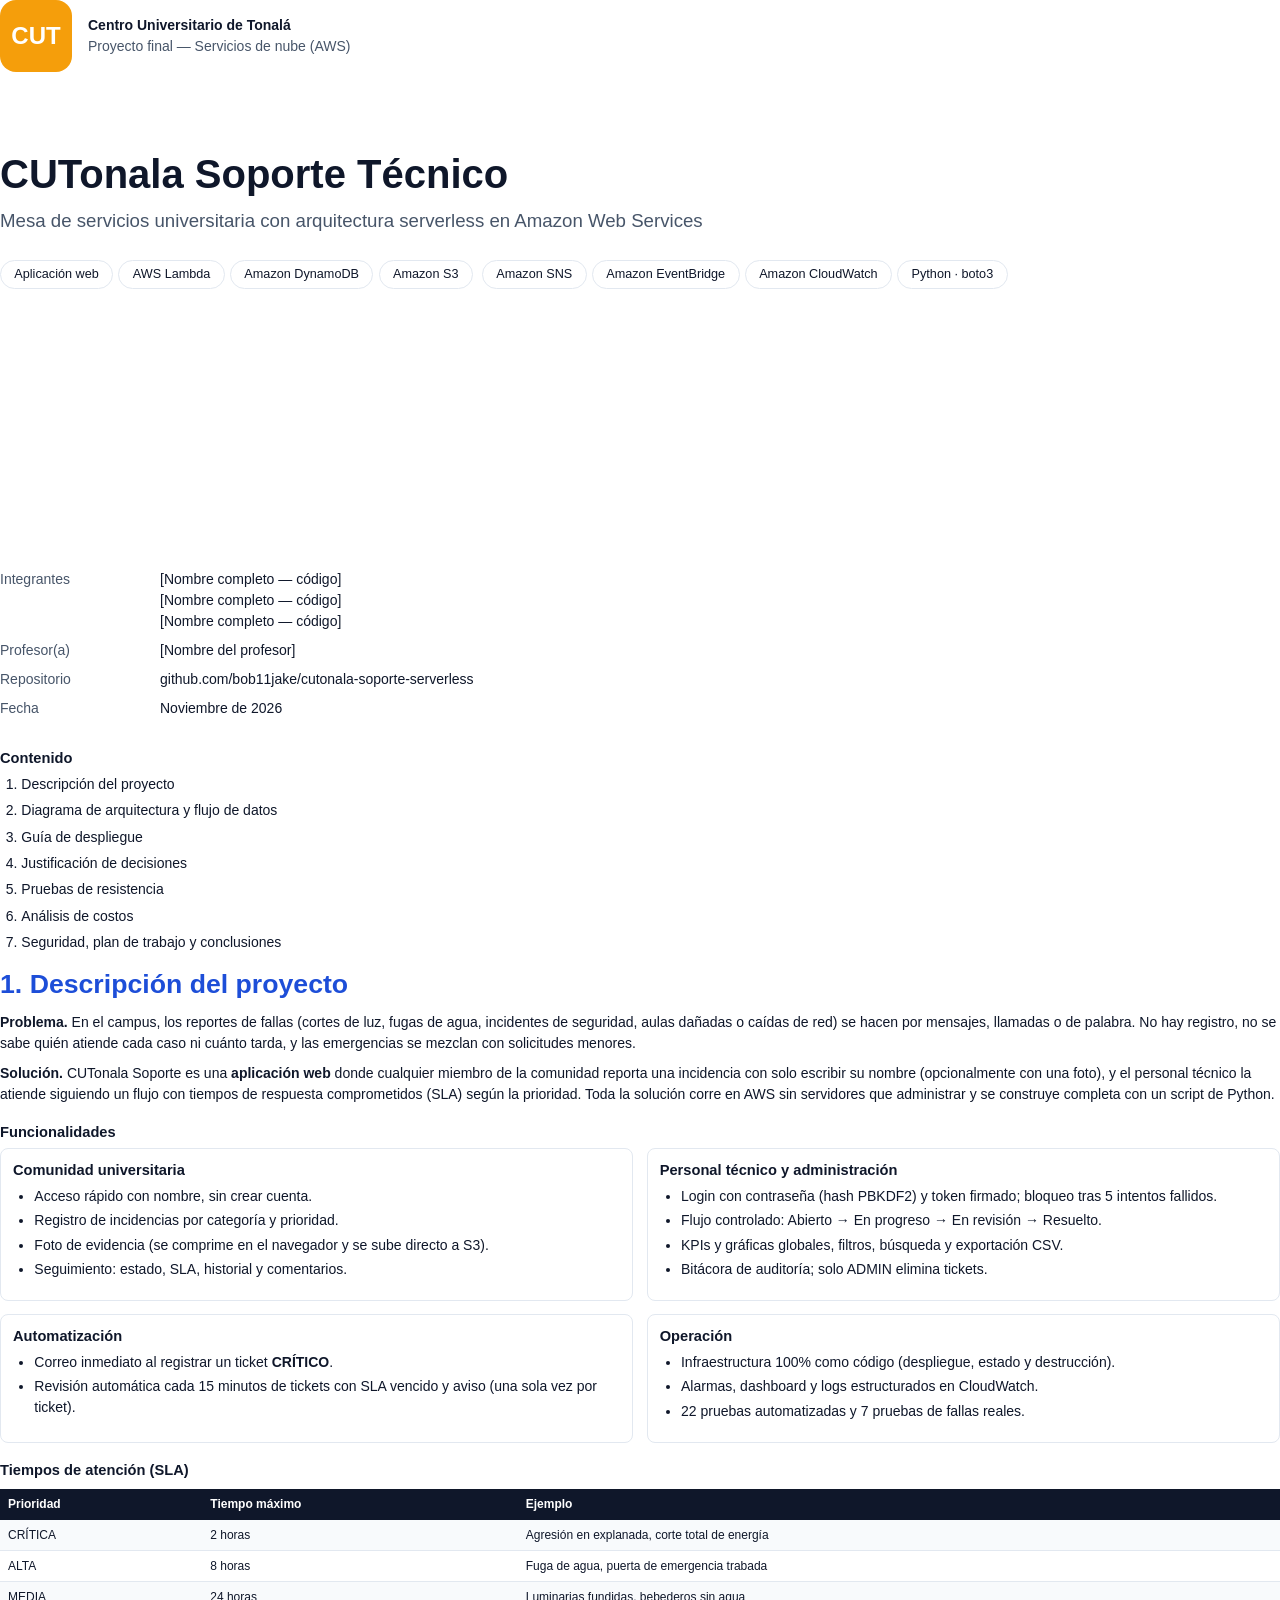
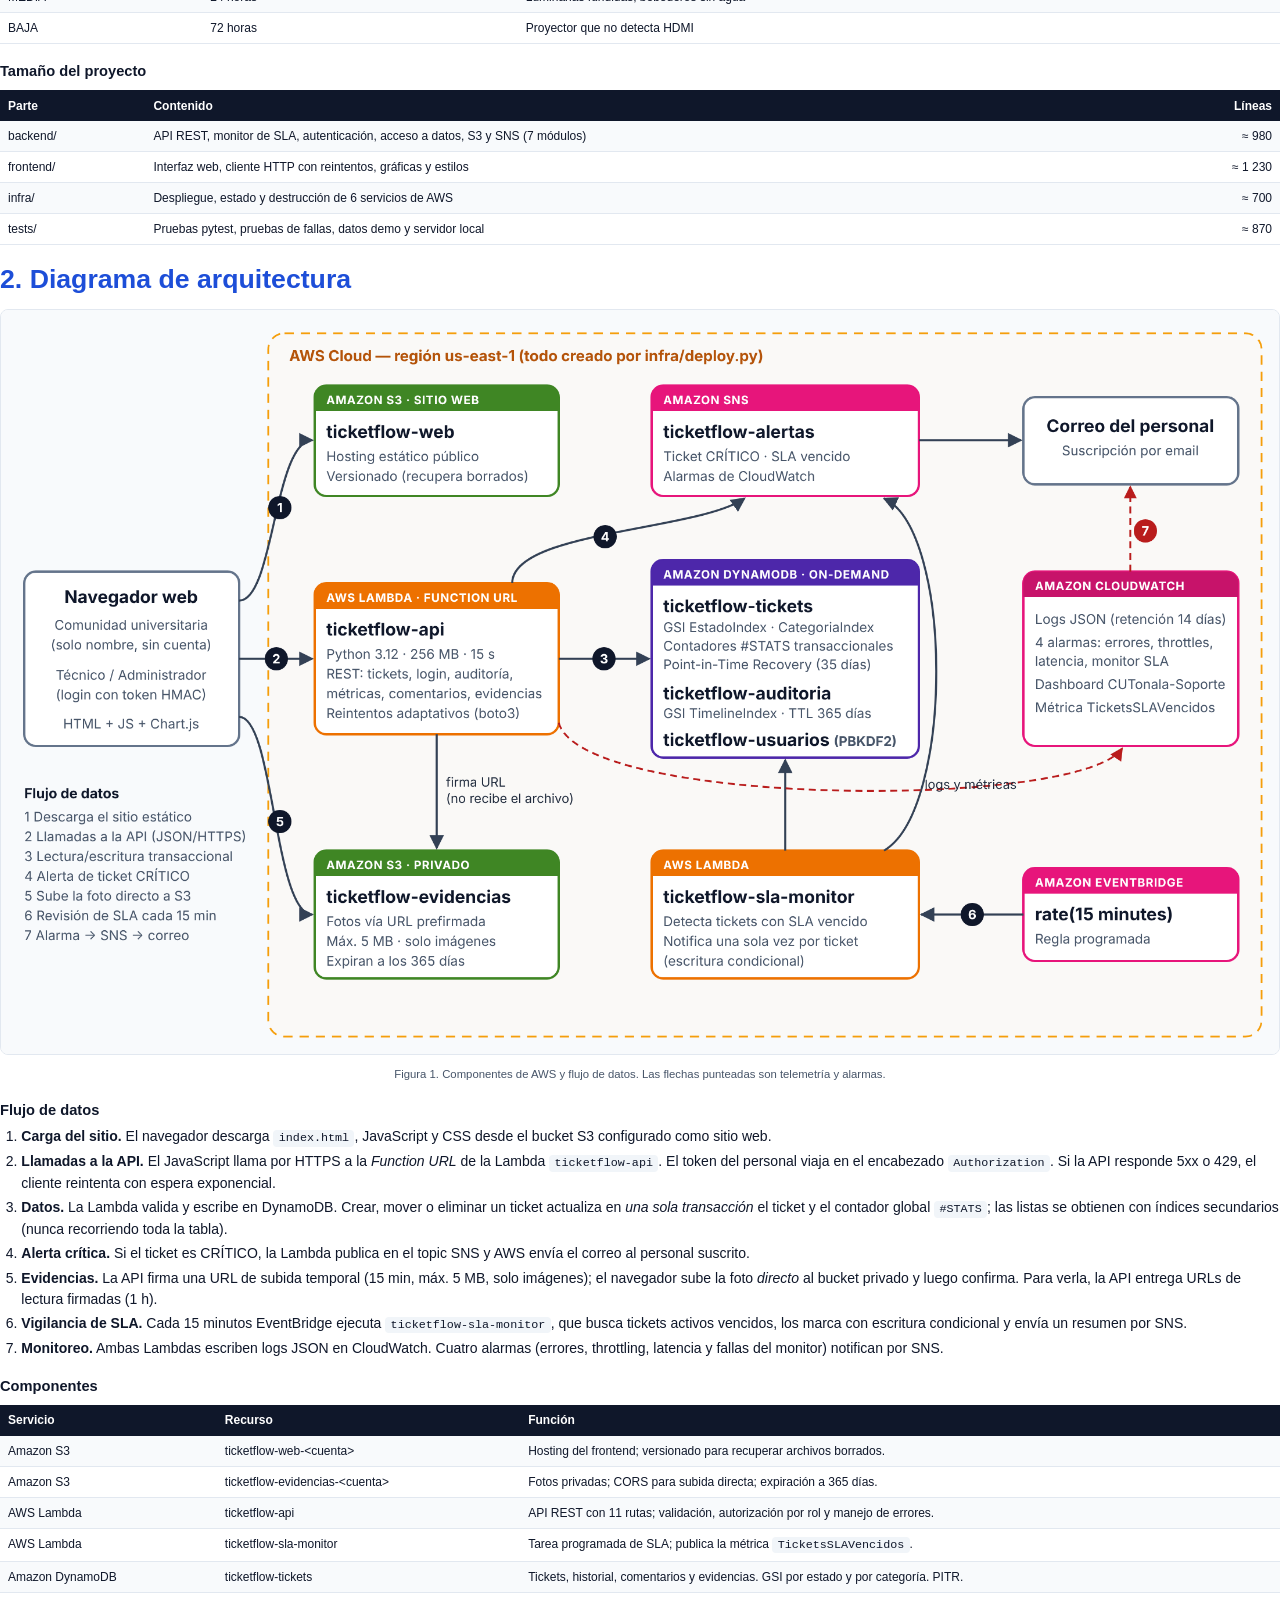
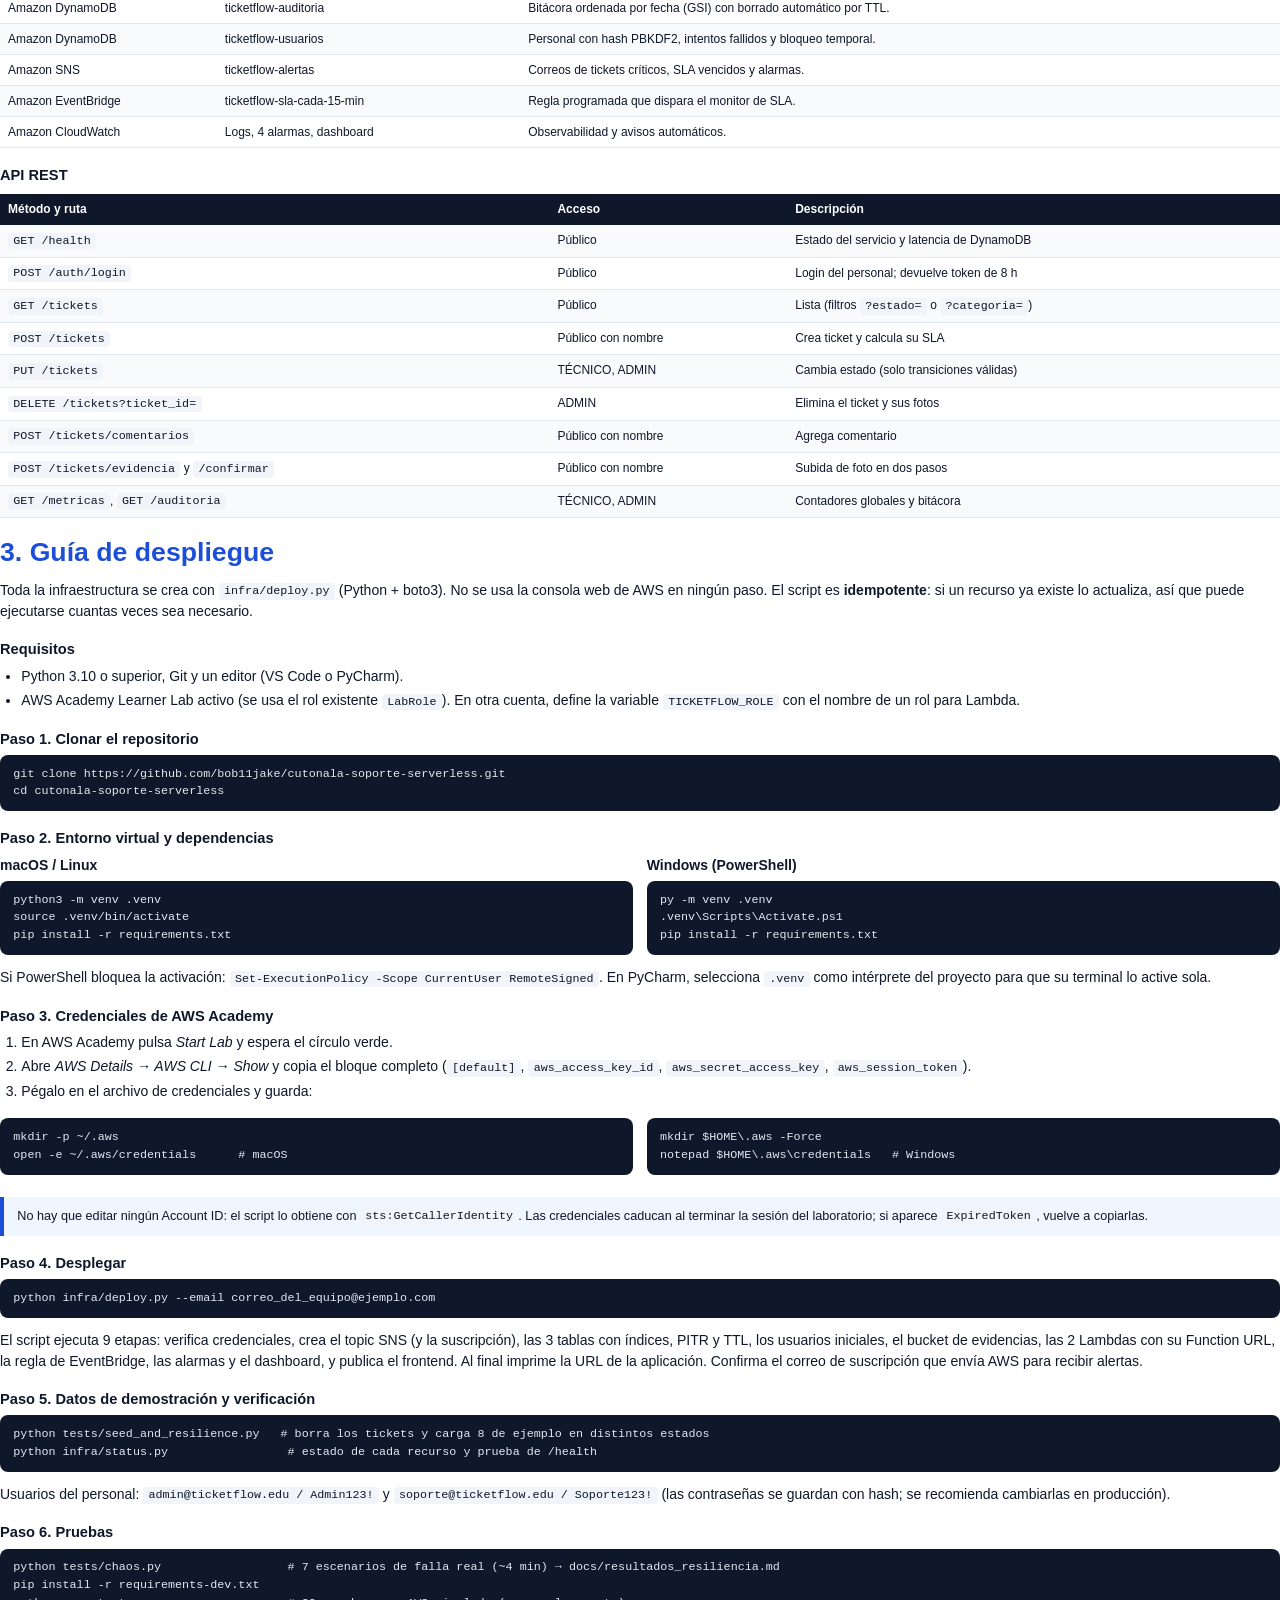
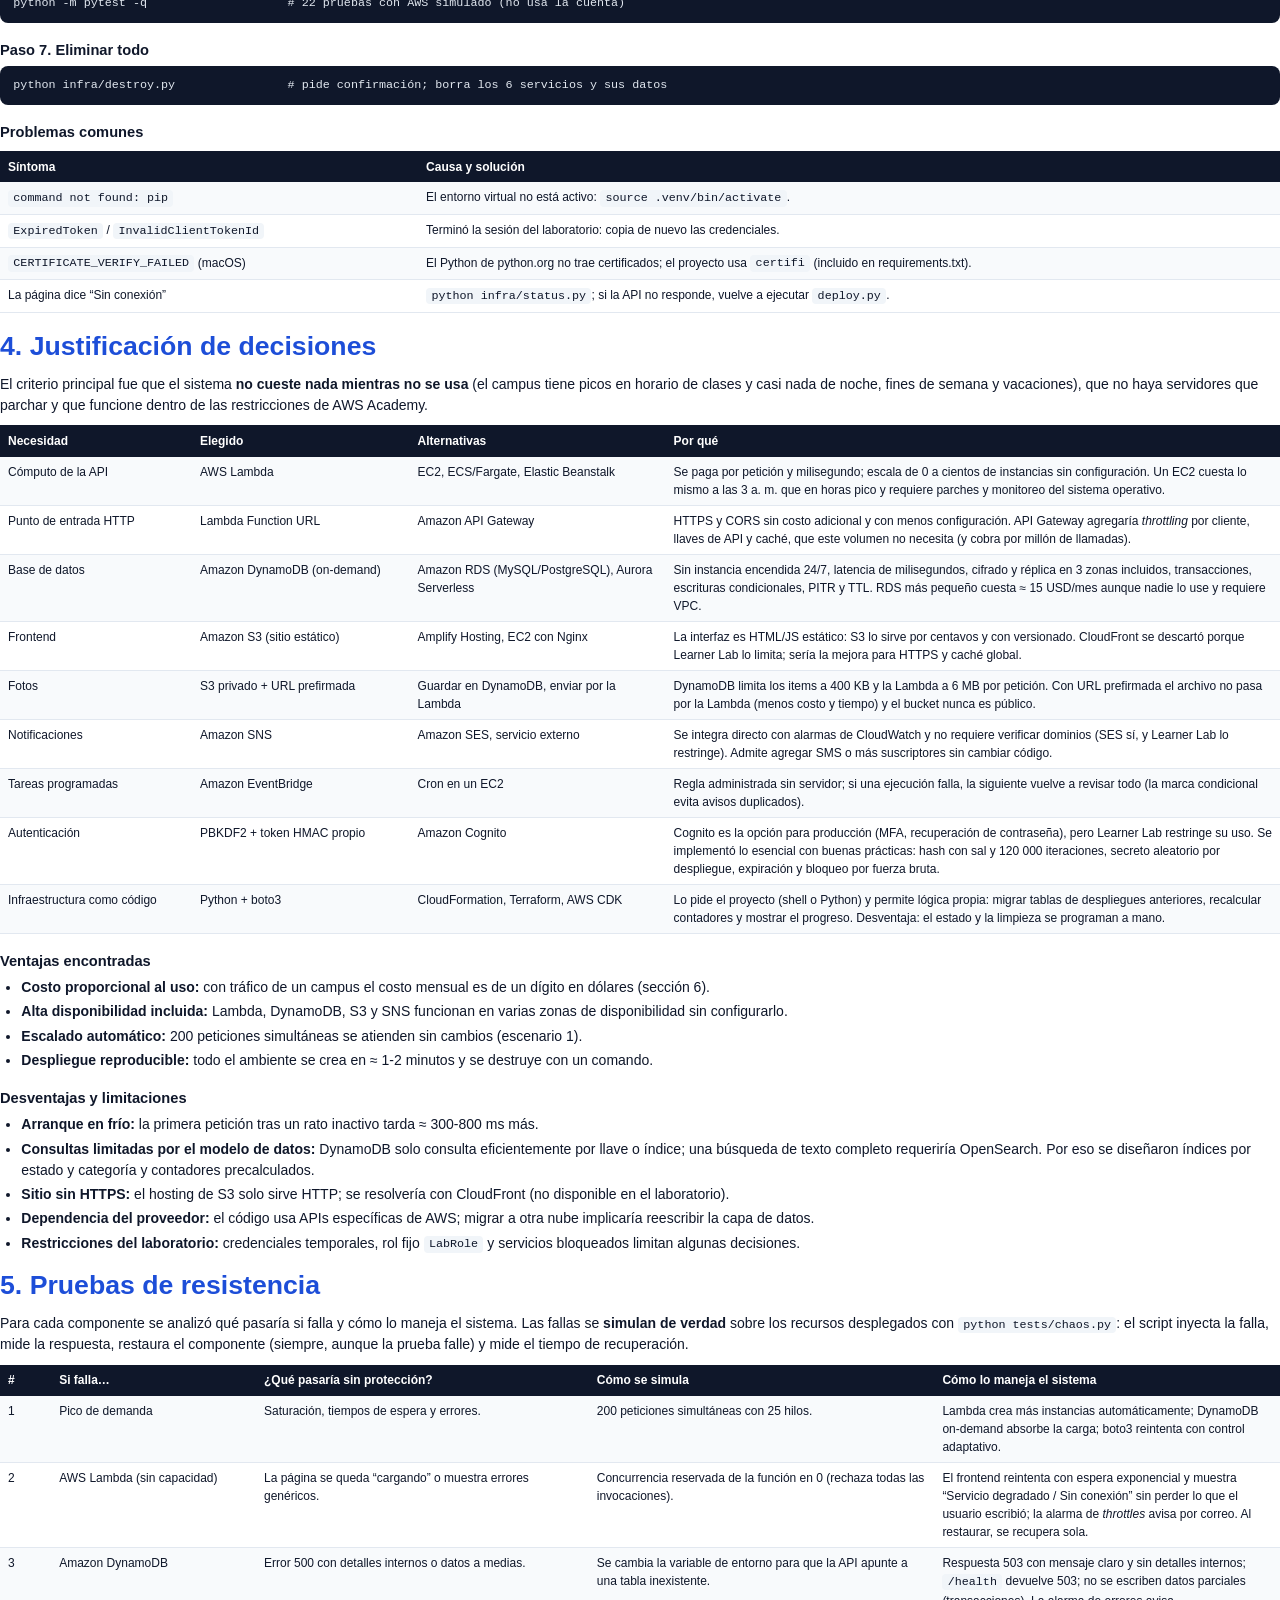
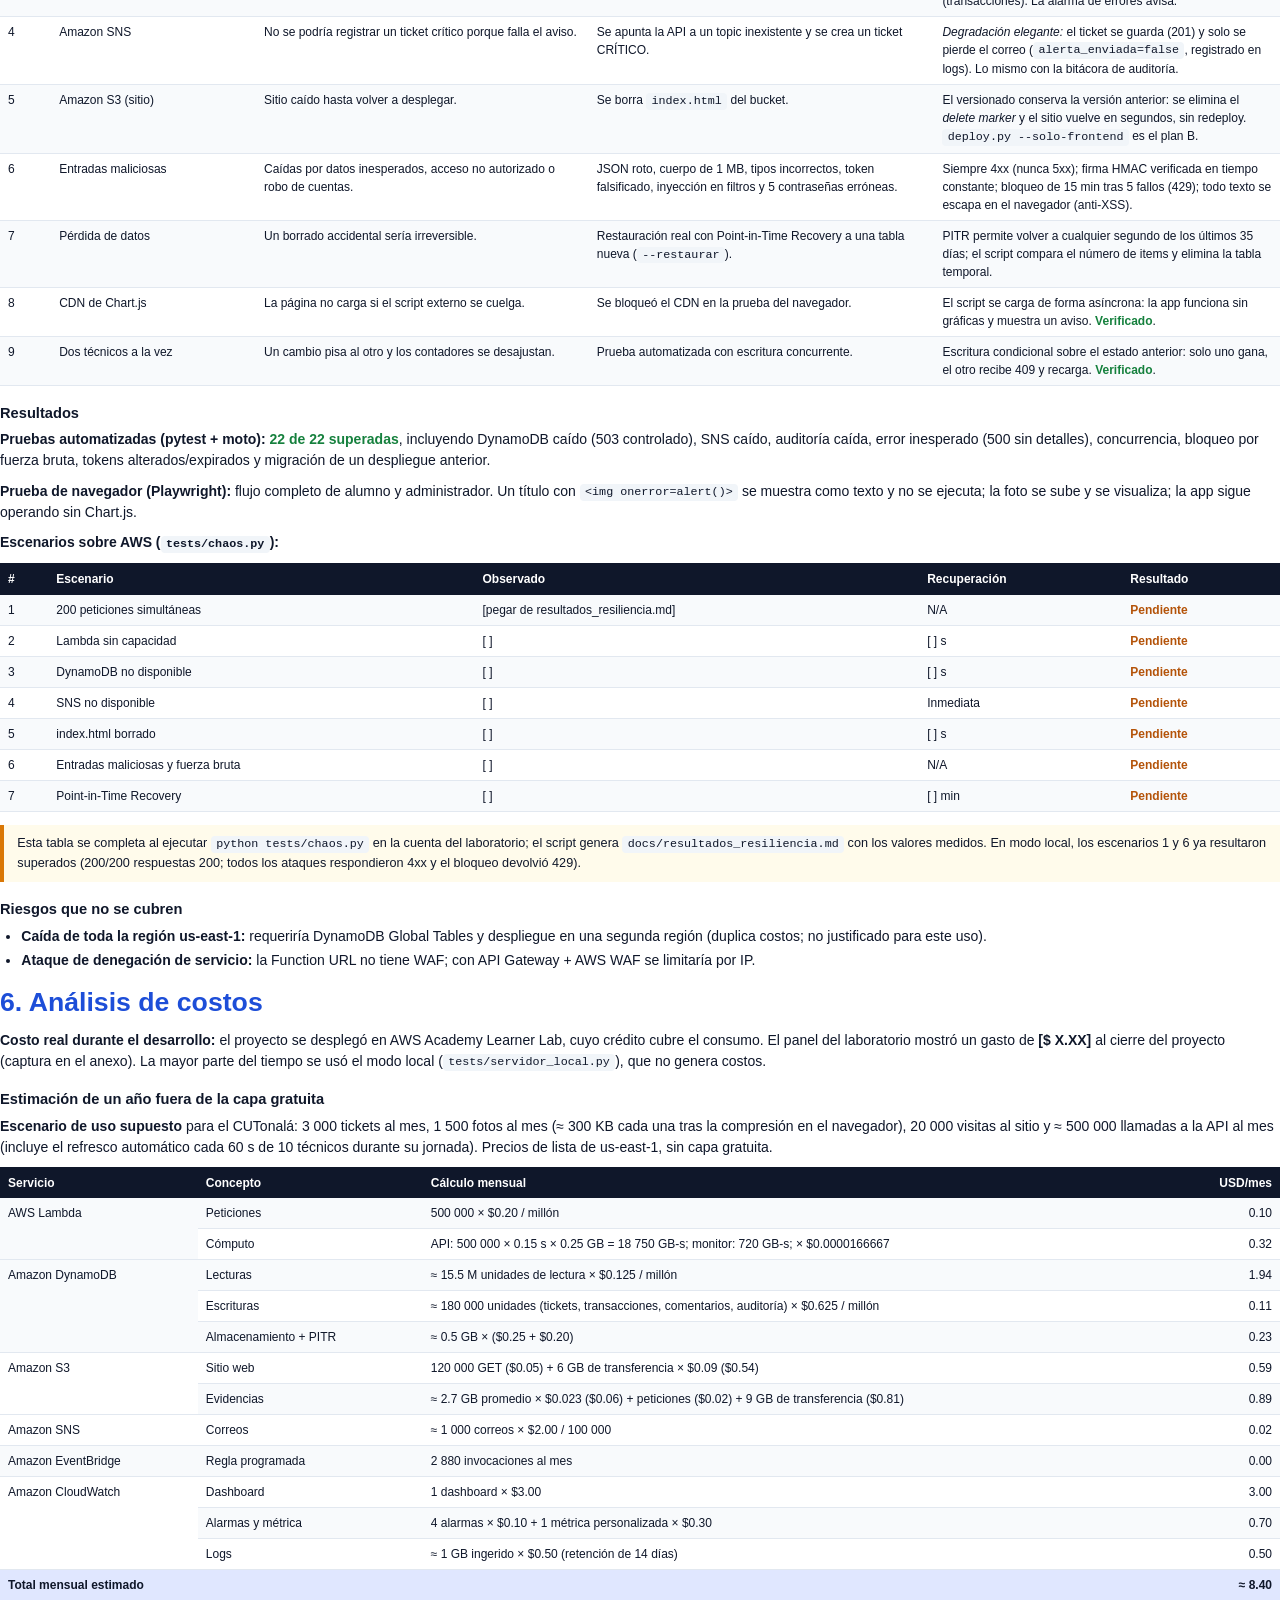
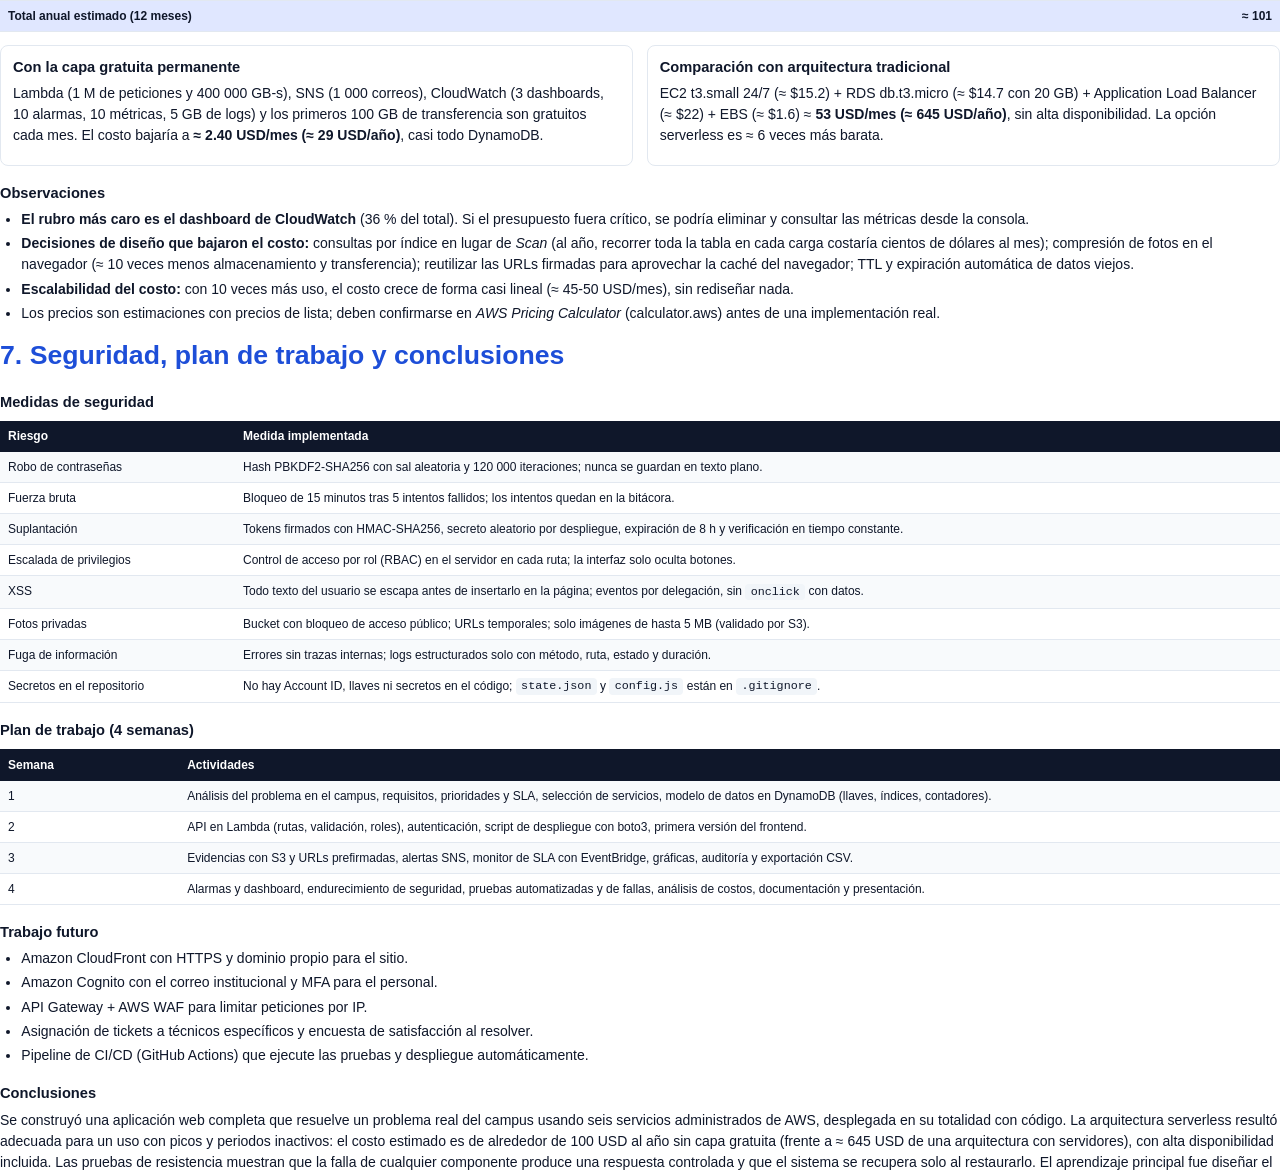
==== docs/fuentes/documentacion.html @ ca8e4e48 "Agregar documentacion PDF, diagrama, presentacion y guion; ajustar graficas - docs/Documentacion_CUT" ====
<!DOCTYPE html>
<html lang="es">
<head>
<meta charset="UTF-8">
<title>Documentación — CUTonala Soporte Técnico</title>
<style>
  @page { size: A4; margin: 18mm 16mm 18mm 16mm; }
  :root { --azul:#1d4ed8; --oscuro:#0f172a; --gris:#475569; --borde:#e2e8f0; --suave:#f1f5f9; }
  * { box-sizing: border-box; }
  body { font-family: "Inter", "Segoe UI", Helvetica, Arial, sans-serif; color: var(--oscuro); font-size: 10.5pt; line-height: 1.5; margin: 0; }
  h1 { font-size: 20pt; color: var(--azul); margin: 0 0 6pt; break-after: avoid; }
  h2 { font-size: 13.5pt; margin: 16pt 0 6pt; border-bottom: 2px solid var(--borde); padding-bottom: 3pt; break-after: avoid; }
  h3 { font-size: 11pt; margin: 12pt 0 4pt; break-after: avoid; }
  p { margin: 0 0 7pt; }
  .seccion { break-before: page; }
  table { width: 100%; border-collapse: collapse; margin: 6pt 0 10pt; font-size: 9pt; break-inside: auto; }
  tr { break-inside: avoid; }
  th { background: var(--oscuro); color: #fff; text-align: left; padding: 5pt 6pt; font-weight: 600; }
  td { border-bottom: 1px solid var(--borde); padding: 4.5pt 6pt; vertical-align: top; }
  tr:nth-child(even) td { background: #f8fafc; }
  td.num, th.num { text-align: right; white-space: nowrap; }
  tr.total td { font-weight: 700; background: #e0e7ff !important; }
  code, pre { font-family: "JetBrains Mono", Consolas, Menlo, monospace; font-size: 8.8pt; }
  code { background: var(--suave); padding: 1pt 4pt; border-radius: 3pt; }
  pre { background: #0f172a; color: #e2e8f0; padding: 8pt 10pt; border-radius: 6pt; margin: 4pt 0 9pt; white-space: pre-wrap; break-inside: avoid; }
  .nota { background: #eff6ff; border-left: 4px solid var(--azul); padding: 7pt 10pt; margin: 8pt 0; font-size: 9.5pt; break-inside: avoid; }
  .aviso { background: #fffbeb; border-left: 4px solid #d97706; padding: 7pt 10pt; margin: 8pt 0; font-size: 9.5pt; break-inside: avoid; }
  .ok { color: #15803d; font-weight: 700; }
  .pend { color: #b45309; font-weight: 700; }
  ol, ul { margin: 0 0 8pt; padding-left: 16pt; }
  li { margin-bottom: 2.5pt; }
  figure { margin: 8pt 0 12pt; text-align: center; break-inside: avoid; }
  figure img { width: 100%; border: 1px solid var(--borde); border-radius: 6pt; }
  figcaption { font-size: 8.5pt; color: var(--gris); margin-top: 4pt; }
  .dos { display: grid; grid-template-columns: 1fr 1fr; gap: 10pt; }
  .tarjeta { border: 1px solid var(--borde); border-radius: 6pt; padding: 7pt 9pt; break-inside: avoid; }
  .tarjeta h3 { margin-top: 0; }

  /* Portada */
  .portada { height: 255mm; display: flex; flex-direction: column; justify-content: space-between; }
  .portada .marca { display: flex; align-items: center; gap: 12pt; }
  .portada .logo { width: 54pt; height: 54pt; border-radius: 12pt; background: #f59e0b; color: #fff; font-weight: 800; font-size: 18pt; display: flex; align-items: center; justify-content: center; }
  .portada h1 { font-size: 30pt; color: var(--oscuro); line-height: 1.1; margin-top: 60pt; }
  .portada .sub { font-size: 14pt; color: var(--gris); margin-top: 8pt; }
  .portada .chips span { display: inline-block; border: 1px solid var(--borde); border-radius: 20pt; padding: 3pt 10pt; margin: 3pt 4pt 0 0; font-size: 9.5pt; }
  .portada table td { border: none; padding: 3pt 0; background: none !important; font-size: 10.5pt; }
  .indice li { margin-bottom: 4pt; }
</style>
</head>
<body>

<!-- ============================================================ PORTADA -->
<section class="portada">
  <div>
    <div class="marca"><div class="logo">CUT</div><div><strong>Centro Universitario de Tonalá</strong><br><span style="color:#475569">Proyecto final — Servicios de nube (AWS)</span></div></div>
    <h1>CUTonala Soporte Técnico</h1>
    <div class="sub">Mesa de servicios universitaria con arquitectura serverless en Amazon Web Services</div>
    <div class="chips" style="margin-top:16pt">
      <span>Aplicación web</span><span>AWS Lambda</span><span>Amazon DynamoDB</span><span>Amazon S3</span>
      <span>Amazon SNS</span><span>Amazon EventBridge</span><span>Amazon CloudWatch</span><span>Python · boto3</span>
    </div>
  </div>
  <div>
    <table>
      <tr><td style="width:120pt;color:#475569">Integrantes</td><td>[Nombre completo — código]<br>[Nombre completo — código]<br>[Nombre completo — código]</td></tr>
      <tr><td style="color:#475569">Profesor(a)</td><td>[Nombre del profesor]</td></tr>
      <tr><td style="color:#475569">Repositorio</td><td>github.com/bob11jake/cutonala-soporte-serverless</td></tr>
      <tr><td style="color:#475569">Fecha</td><td>Noviembre de 2026</td></tr>
    </table>
    <h3 style="margin-top:18pt">Contenido</h3>
    <ol class="indice">
      <li>Descripción del proyecto</li>
      <li>Diagrama de arquitectura y flujo de datos</li>
      <li>Guía de despliegue</li>
      <li>Justificación de decisiones</li>
      <li>Pruebas de resistencia</li>
      <li>Análisis de costos</li>
      <li>Seguridad, plan de trabajo y conclusiones</li>
    </ol>
  </div>
</section>

<!-- ============================================================ 1 -->
<section class="seccion">
<h1>1. Descripción del proyecto</h1>
<p><strong>Problema.</strong> En el campus, los reportes de fallas (cortes de luz, fugas de agua, incidentes de seguridad, aulas dañadas o caídas de red) se hacen por mensajes, llamadas o de palabra. No hay registro, no se sabe quién atiende cada caso ni cuánto tarda, y las emergencias se mezclan con solicitudes menores.</p>
<p><strong>Solución.</strong> CUTonala Soporte es una <strong>aplicación web</strong> donde cualquier miembro de la comunidad reporta una incidencia con solo escribir su nombre (opcionalmente con una foto), y el personal técnico la atiende siguiendo un flujo con tiempos de respuesta comprometidos (SLA) según la prioridad. Toda la solución corre en AWS sin servidores que administrar y se construye completa con un script de Python.</p>

<h3>Funcionalidades</h3>
<div class="dos">
<div class="tarjeta"><h3>Comunidad universitaria</h3><ul>
  <li>Acceso rápido con nombre, sin crear cuenta.</li>
  <li>Registro de incidencias por categoría y prioridad.</li>
  <li>Foto de evidencia (se comprime en el navegador y se sube directo a S3).</li>
  <li>Seguimiento: estado, SLA, historial y comentarios.</li>
</ul></div>
<div class="tarjeta"><h3>Personal técnico y administración</h3><ul>
  <li>Login con contraseña (hash PBKDF2) y token firmado; bloqueo tras 5 intentos fallidos.</li>
  <li>Flujo controlado: Abierto → En progreso → En revisión → Resuelto.</li>
  <li>KPIs y gráficas globales, filtros, búsqueda y exportación CSV.</li>
  <li>Bitácora de auditoría; solo ADMIN elimina tickets.</li>
</ul></div>
<div class="tarjeta"><h3>Automatización</h3><ul>
  <li>Correo inmediato al registrar un ticket <strong>CRÍTICO</strong>.</li>
  <li>Revisión automática cada 15 minutos de tickets con SLA vencido y aviso (una sola vez por ticket).</li>
</ul></div>
<div class="tarjeta"><h3>Operación</h3><ul>
  <li>Infraestructura 100% como código (despliegue, estado y destrucción).</li>
  <li>Alarmas, dashboard y logs estructurados en CloudWatch.</li>
  <li>22 pruebas automatizadas y 7 pruebas de fallas reales.</li>
</ul></div>
</div>

<h3>Tiempos de atención (SLA)</h3>
<table>
  <tr><th>Prioridad</th><th>Tiempo máximo</th><th>Ejemplo</th></tr>
  <tr><td>CRÍTICA</td><td>2 horas</td><td>Agresión en explanada, corte total de energía</td></tr>
  <tr><td>ALTA</td><td>8 horas</td><td>Fuga de agua, puerta de emergencia trabada</td></tr>
  <tr><td>MEDIA</td><td>24 horas</td><td>Luminarias fundidas, bebederos sin agua</td></tr>
  <tr><td>BAJA</td><td>72 horas</td><td>Proyector que no detecta HDMI</td></tr>
</table>

<h3>Tamaño del proyecto</h3>
<table>
  <tr><th>Parte</th><th>Contenido</th><th class="num">Líneas</th></tr>
  <tr><td>backend/</td><td>API REST, monitor de SLA, autenticación, acceso a datos, S3 y SNS (7 módulos)</td><td class="num">≈ 980</td></tr>
  <tr><td>frontend/</td><td>Interfaz web, cliente HTTP con reintentos, gráficas y estilos</td><td class="num">≈ 1 230</td></tr>
  <tr><td>infra/</td><td>Despliegue, estado y destrucción de 6 servicios de AWS</td><td class="num">≈ 700</td></tr>
  <tr><td>tests/</td><td>Pruebas pytest, pruebas de fallas, datos demo y servidor local</td><td class="num">≈ 870</td></tr>
</table>
</section>

<!-- ============================================================ 2 -->
<section class="seccion">
<h1>2. Diagrama de arquitectura</h1>
<figure>
  <img src="../arquitectura.png" alt="Diagrama de arquitectura de CUTonala Soporte">
  <figcaption>Figura 1. Componentes de AWS y flujo de datos. Las flechas punteadas son telemetría y alarmas.</figcaption>
</figure>

<h3>Flujo de datos</h3>
<ol>
  <li><strong>Carga del sitio.</strong> El navegador descarga <code>index.html</code>, JavaScript y CSS desde el bucket S3 configurado como sitio web.</li>
  <li><strong>Llamadas a la API.</strong> El JavaScript llama por HTTPS a la <em>Function URL</em> de la Lambda <code>ticketflow-api</code>. El token del personal viaja en el encabezado <code>Authorization</code>. Si la API responde 5xx o 429, el cliente reintenta con espera exponencial.</li>
  <li><strong>Datos.</strong> La Lambda valida y escribe en DynamoDB. Crear, mover o eliminar un ticket actualiza en <em>una sola transacción</em> el ticket y el contador global <code>#STATS</code>; las listas se obtienen con índices secundarios (nunca recorriendo toda la tabla).</li>
  <li><strong>Alerta crítica.</strong> Si el ticket es CRÍTICO, la Lambda publica en el topic SNS y AWS envía el correo al personal suscrito.</li>
  <li><strong>Evidencias.</strong> La API firma una URL de subida temporal (15 min, máx. 5 MB, solo imágenes); el navegador sube la foto <em>directo</em> al bucket privado y luego confirma. Para verla, la API entrega URLs de lectura firmadas (1 h).</li>
  <li><strong>Vigilancia de SLA.</strong> Cada 15 minutos EventBridge ejecuta <code>ticketflow-sla-monitor</code>, que busca tickets activos vencidos, los marca con escritura condicional y envía un resumen por SNS.</li>
  <li><strong>Monitoreo.</strong> Ambas Lambdas escriben logs JSON en CloudWatch. Cuatro alarmas (errores, throttling, latencia y fallas del monitor) notifican por SNS.</li>
</ol>

<h3>Componentes</h3>
<table>
  <tr><th>Servicio</th><th>Recurso</th><th>Función</th></tr>
  <tr><td>Amazon S3</td><td>ticketflow-web-&lt;cuenta&gt;</td><td>Hosting del frontend; versionado para recuperar archivos borrados.</td></tr>
  <tr><td>Amazon S3</td><td>ticketflow-evidencias-&lt;cuenta&gt;</td><td>Fotos privadas; CORS para subida directa; expiración a 365 días.</td></tr>
  <tr><td>AWS Lambda</td><td>ticketflow-api</td><td>API REST con 11 rutas; validación, autorización por rol y manejo de errores.</td></tr>
  <tr><td>AWS Lambda</td><td>ticketflow-sla-monitor</td><td>Tarea programada de SLA; publica la métrica <code>TicketsSLAVencidos</code>.</td></tr>
  <tr><td>Amazon DynamoDB</td><td>ticketflow-tickets</td><td>Tickets, historial, comentarios y evidencias. GSI por estado y por categoría. PITR.</td></tr>
  <tr><td>Amazon DynamoDB</td><td>ticketflow-auditoria</td><td>Bitácora ordenada por fecha (GSI) con borrado automático por TTL.</td></tr>
  <tr><td>Amazon DynamoDB</td><td>ticketflow-usuarios</td><td>Personal con hash PBKDF2, intentos fallidos y bloqueo temporal.</td></tr>
  <tr><td>Amazon SNS</td><td>ticketflow-alertas</td><td>Correos de tickets críticos, SLA vencidos y alarmas.</td></tr>
  <tr><td>Amazon EventBridge</td><td>ticketflow-sla-cada-15-min</td><td>Regla programada que dispara el monitor de SLA.</td></tr>
  <tr><td>Amazon CloudWatch</td><td>Logs, 4 alarmas, dashboard</td><td>Observabilidad y avisos automáticos.</td></tr>
</table>

<h3>API REST</h3>
<table>
  <tr><th>Método y ruta</th><th>Acceso</th><th>Descripción</th></tr>
  <tr><td><code>GET /health</code></td><td>Público</td><td>Estado del servicio y latencia de DynamoDB</td></tr>
  <tr><td><code>POST /auth/login</code></td><td>Público</td><td>Login del personal; devuelve token de 8 h</td></tr>
  <tr><td><code>GET /tickets</code></td><td>Público</td><td>Lista (filtros <code>?estado=</code> o <code>?categoria=</code>)</td></tr>
  <tr><td><code>POST /tickets</code></td><td>Público con nombre</td><td>Crea ticket y calcula su SLA</td></tr>
  <tr><td><code>PUT /tickets</code></td><td>TÉCNICO, ADMIN</td><td>Cambia estado (solo transiciones válidas)</td></tr>
  <tr><td><code>DELETE /tickets?ticket_id=</code></td><td>ADMIN</td><td>Elimina el ticket y sus fotos</td></tr>
  <tr><td><code>POST /tickets/comentarios</code></td><td>Público con nombre</td><td>Agrega comentario</td></tr>
  <tr><td><code>POST /tickets/evidencia</code> y <code>/confirmar</code></td><td>Público con nombre</td><td>Subida de foto en dos pasos</td></tr>
  <tr><td><code>GET /metricas</code>, <code>GET /auditoria</code></td><td>TÉCNICO, ADMIN</td><td>Contadores globales y bitácora</td></tr>
</table>
</section>

<!-- ============================================================ 3 -->
<section class="seccion">
<h1>3. Guía de despliegue</h1>
<p>Toda la infraestructura se crea con <code>infra/deploy.py</code> (Python + boto3). No se usa la consola web de AWS en ningún paso. El script es <strong>idempotente</strong>: si un recurso ya existe lo actualiza, así que puede ejecutarse cuantas veces sea necesario.</p>

<h3>Requisitos</h3>
<ul>
  <li>Python 3.10 o superior, Git y un editor (VS Code o PyCharm).</li>
  <li>AWS Academy Learner Lab activo (se usa el rol existente <code>LabRole</code>). En otra cuenta, define la variable <code>TICKETFLOW_ROLE</code> con el nombre de un rol para Lambda.</li>
</ul>

<h3>Paso 1. Clonar el repositorio</h3>
<pre>git clone https://github.com/bob11jake/cutonala-soporte-serverless.git
cd cutonala-soporte-serverless</pre>

<h3>Paso 2. Entorno virtual y dependencias</h3>
<div class="dos">
<div><strong>macOS / Linux</strong>
<pre>python3 -m venv .venv
source .venv/bin/activate
pip install -r requirements.txt</pre></div>
<div><strong>Windows (PowerShell)</strong>
<pre>py -m venv .venv
.venv\Scripts\Activate.ps1
pip install -r requirements.txt</pre></div>
</div>
<p>Si PowerShell bloquea la activación: <code>Set-ExecutionPolicy -Scope CurrentUser RemoteSigned</code>. En PyCharm, selecciona <code>.venv</code> como intérprete del proyecto para que su terminal lo active sola.</p>

<h3>Paso 3. Credenciales de AWS Academy</h3>
<ol>
  <li>En AWS Academy pulsa <em>Start Lab</em> y espera el círculo verde.</li>
  <li>Abre <em>AWS Details → AWS CLI → Show</em> y copia el bloque completo (<code>[default]</code>, <code>aws_access_key_id</code>, <code>aws_secret_access_key</code>, <code>aws_session_token</code>).</li>
  <li>Pégalo en el archivo de credenciales y guarda:</li>
</ol>
<div class="dos">
<div><pre>mkdir -p ~/.aws
open -e ~/.aws/credentials      # macOS</pre></div>
<div><pre>mkdir $HOME\.aws -Force
notepad $HOME\.aws\credentials   # Windows</pre></div>
</div>
<div class="nota">No hay que editar ningún Account ID: el script lo obtiene con <code>sts:GetCallerIdentity</code>. Las credenciales caducan al terminar la sesión del laboratorio; si aparece <code>ExpiredToken</code>, vuelve a copiarlas.</div>

<h3>Paso 4. Desplegar</h3>
<pre>python infra/deploy.py --email correo_del_equipo@ejemplo.com</pre>
<p>El script ejecuta 9 etapas: verifica credenciales, crea el topic SNS (y la suscripción), las 3 tablas con índices, PITR y TTL, los usuarios iniciales, el bucket de evidencias, las 2 Lambdas con su Function URL, la regla de EventBridge, las alarmas y el dashboard, y publica el frontend. Al final imprime la URL de la aplicación. Confirma el correo de suscripción que envía AWS para recibir alertas.</p>

<h3>Paso 5. Datos de demostración y verificación</h3>
<pre>python tests/seed_and_resilience.py   # borra los tickets y carga 8 de ejemplo en distintos estados
python infra/status.py                 # estado de cada recurso y prueba de /health</pre>
<p>Usuarios del personal: <code>admin@ticketflow.edu / Admin123!</code> y <code>soporte@ticketflow.edu / Soporte123!</code> (las contraseñas se guardan con hash; se recomienda cambiarlas en producción).</p>

<h3>Paso 6. Pruebas</h3>
<pre>python tests/chaos.py                  # 7 escenarios de falla real (~4 min) → docs/resultados_resiliencia.md
pip install -r requirements-dev.txt
python -m pytest -q                    # 22 pruebas con AWS simulado (no usa la cuenta)</pre>

<h3>Paso 7. Eliminar todo</h3>
<pre>python infra/destroy.py                # pide confirmación; borra los 6 servicios y sus datos</pre>

<h3>Problemas comunes</h3>
<table>
  <tr><th>Síntoma</th><th>Causa y solución</th></tr>
  <tr><td><code>command not found: pip</code></td><td>El entorno virtual no está activo: <code>source .venv/bin/activate</code>.</td></tr>
  <tr><td><code>ExpiredToken</code> / <code>InvalidClientTokenId</code></td><td>Terminó la sesión del laboratorio: copia de nuevo las credenciales.</td></tr>
  <tr><td><code>CERTIFICATE_VERIFY_FAILED</code> (macOS)</td><td>El Python de python.org no trae certificados; el proyecto usa <code>certifi</code> (incluido en requirements.txt).</td></tr>
  <tr><td>La página dice “Sin conexión”</td><td><code>python infra/status.py</code>; si la API no responde, vuelve a ejecutar <code>deploy.py</code>.</td></tr>
</table>
</section>

<!-- ============================================================ 4 -->
<section class="seccion">
<h1>4. Justificación de decisiones</h1>
<p>El criterio principal fue que el sistema <strong>no cueste nada mientras no se usa</strong> (el campus tiene picos en horario de clases y casi nada de noche, fines de semana y vacaciones), que no haya servidores que parchar y que funcione dentro de las restricciones de AWS Academy.</p>

<table>
  <tr><th style="width:15%">Necesidad</th><th style="width:17%">Elegido</th><th style="width:20%">Alternativas</th><th>Por qué</th></tr>
  <tr><td>Cómputo de la API</td><td>AWS Lambda</td><td>EC2, ECS/Fargate, Elastic Beanstalk</td><td>Se paga por petición y milisegundo; escala de 0 a cientos de instancias sin configuración. Un EC2 cuesta lo mismo a las 3 a. m. que en horas pico y requiere parches y monitoreo del sistema operativo.</td></tr>
  <tr><td>Punto de entrada HTTP</td><td>Lambda Function URL</td><td>Amazon API Gateway</td><td>HTTPS y CORS sin costo adicional y con menos configuración. API Gateway agregaría <em>throttling</em> por cliente, llaves de API y caché, que este volumen no necesita (y cobra por millón de llamadas).</td></tr>
  <tr><td>Base de datos</td><td>Amazon DynamoDB (on-demand)</td><td>Amazon RDS (MySQL/PostgreSQL), Aurora Serverless</td><td>Sin instancia encendida 24/7, latencia de milisegundos, cifrado y réplica en 3 zonas incluidos, transacciones, escrituras condicionales, PITR y TTL. RDS más pequeño cuesta ≈ 15 USD/mes aunque nadie lo use y requiere VPC.</td></tr>
  <tr><td>Frontend</td><td>Amazon S3 (sitio estático)</td><td>Amplify Hosting, EC2 con Nginx</td><td>La interfaz es HTML/JS estático: S3 lo sirve por centavos y con versionado. CloudFront se descartó porque Learner Lab lo limita; sería la mejora para HTTPS y caché global.</td></tr>
  <tr><td>Fotos</td><td>S3 privado + URL prefirmada</td><td>Guardar en DynamoDB, enviar por la Lambda</td><td>DynamoDB limita los items a 400 KB y la Lambda a 6 MB por petición. Con URL prefirmada el archivo no pasa por la Lambda (menos costo y tiempo) y el bucket nunca es público.</td></tr>
  <tr><td>Notificaciones</td><td>Amazon SNS</td><td>Amazon SES, servicio externo</td><td>Se integra directo con alarmas de CloudWatch y no requiere verificar dominios (SES sí, y Learner Lab lo restringe). Admite agregar SMS o más suscriptores sin cambiar código.</td></tr>
  <tr><td>Tareas programadas</td><td>Amazon EventBridge</td><td>Cron en un EC2</td><td>Regla administrada sin servidor; si una ejecución falla, la siguiente vuelve a revisar todo (la marca condicional evita avisos duplicados).</td></tr>
  <tr><td>Autenticación</td><td>PBKDF2 + token HMAC propio</td><td>Amazon Cognito</td><td>Cognito es la opción para producción (MFA, recuperación de contraseña), pero Learner Lab restringe su uso. Se implementó lo esencial con buenas prácticas: hash con sal y 120 000 iteraciones, secreto aleatorio por despliegue, expiración y bloqueo por fuerza bruta.</td></tr>
  <tr><td>Infraestructura como código</td><td>Python + boto3</td><td>CloudFormation, Terraform, AWS CDK</td><td>Lo pide el proyecto (shell o Python) y permite lógica propia: migrar tablas de despliegues anteriores, recalcular contadores y mostrar el progreso. Desventaja: el estado y la limpieza se programan a mano.</td></tr>
</table>

<h3>Ventajas encontradas</h3>
<ul>
  <li><strong>Costo proporcional al uso:</strong> con tráfico de un campus el costo mensual es de un dígito en dólares (sección 6).</li>
  <li><strong>Alta disponibilidad incluida:</strong> Lambda, DynamoDB, S3 y SNS funcionan en varias zonas de disponibilidad sin configurarlo.</li>
  <li><strong>Escalado automático:</strong> 200 peticiones simultáneas se atienden sin cambios (escenario 1).</li>
  <li><strong>Despliegue reproducible:</strong> todo el ambiente se crea en ≈ 1-2 minutos y se destruye con un comando.</li>
</ul>
<h3>Desventajas y limitaciones</h3>
<ul>
  <li><strong>Arranque en frío:</strong> la primera petición tras un rato inactivo tarda ≈ 300-800 ms más.</li>
  <li><strong>Consultas limitadas por el modelo de datos:</strong> DynamoDB solo consulta eficientemente por llave o índice; una búsqueda de texto completo requeriría OpenSearch. Por eso se diseñaron índices por estado y categoría y contadores precalculados.</li>
  <li><strong>Sitio sin HTTPS:</strong> el hosting de S3 solo sirve HTTP; se resolvería con CloudFront (no disponible en el laboratorio).</li>
  <li><strong>Dependencia del proveedor:</strong> el código usa APIs específicas de AWS; migrar a otra nube implicaría reescribir la capa de datos.</li>
  <li><strong>Restricciones del laboratorio:</strong> credenciales temporales, rol fijo <code>LabRole</code> y servicios bloqueados limitan algunas decisiones.</li>
</ul>
</section>

<!-- ============================================================ 5 -->
<section class="seccion">
<h1>5. Pruebas de resistencia</h1>
<p>Para cada componente se analizó qué pasaría si falla y cómo lo maneja el sistema. Las fallas se <strong>simulan de verdad</strong> sobre los recursos desplegados con <code>python tests/chaos.py</code>: el script inyecta la falla, mide la respuesta, restaura el componente (siempre, aunque la prueba falle) y mide el tiempo de recuperación.</p>

<table>
  <tr><th style="width:4%">#</th><th style="width:16%">Si falla…</th><th style="width:26%">¿Qué pasaría sin protección?</th><th style="width:27%">Cómo se simula</th><th>Cómo lo maneja el sistema</th></tr>
  <tr><td>1</td><td>Pico de demanda</td><td>Saturación, tiempos de espera y errores.</td><td>200 peticiones simultáneas con 25 hilos.</td><td>Lambda crea más instancias automáticamente; DynamoDB on-demand absorbe la carga; boto3 reintenta con control adaptativo.</td></tr>
  <tr><td>2</td><td>AWS Lambda (sin capacidad)</td><td>La página se queda “cargando” o muestra errores genéricos.</td><td>Concurrencia reservada de la función en 0 (rechaza todas las invocaciones).</td><td>El frontend reintenta con espera exponencial y muestra “Servicio degradado / Sin conexión” sin perder lo que el usuario escribió; la alarma de <em>throttles</em> avisa por correo. Al restaurar, se recupera sola.</td></tr>
  <tr><td>3</td><td>Amazon DynamoDB</td><td>Error 500 con detalles internos o datos a medias.</td><td>Se cambia la variable de entorno para que la API apunte a una tabla inexistente.</td><td>Respuesta 503 con mensaje claro y sin detalles internos; <code>/health</code> devuelve 503; no se escriben datos parciales (transacciones). La alarma de errores avisa.</td></tr>
  <tr><td>4</td><td>Amazon SNS</td><td>No se podría registrar un ticket crítico porque falla el aviso.</td><td>Se apunta la API a un topic inexistente y se crea un ticket CRÍTICO.</td><td><em>Degradación elegante:</em> el ticket se guarda (201) y solo se pierde el correo (<code>alerta_enviada=false</code>, registrado en logs). Lo mismo con la bitácora de auditoría.</td></tr>
  <tr><td>5</td><td>Amazon S3 (sitio)</td><td>Sitio caído hasta volver a desplegar.</td><td>Se borra <code>index.html</code> del bucket.</td><td>El versionado conserva la versión anterior: se elimina el <em>delete marker</em> y el sitio vuelve en segundos, sin redeploy. <code>deploy.py --solo-frontend</code> es el plan B.</td></tr>
  <tr><td>6</td><td>Entradas maliciosas</td><td>Caídas por datos inesperados, acceso no autorizado o robo de cuentas.</td><td>JSON roto, cuerpo de 1 MB, tipos incorrectos, token falsificado, inyección en filtros y 5 contraseñas erróneas.</td><td>Siempre 4xx (nunca 5xx); firma HMAC verificada en tiempo constante; bloqueo de 15 min tras 5 fallos (429); todo texto se escapa en el navegador (anti-XSS).</td></tr>
  <tr><td>7</td><td>Pérdida de datos</td><td>Un borrado accidental sería irreversible.</td><td>Restauración real con Point-in-Time Recovery a una tabla nueva (<code>--restaurar</code>).</td><td>PITR permite volver a cualquier segundo de los últimos 35 días; el script compara el número de items y elimina la tabla temporal.</td></tr>
  <tr><td>8</td><td>CDN de Chart.js</td><td>La página no carga si el script externo se cuelga.</td><td>Se bloqueó el CDN en la prueba del navegador.</td><td>El script se carga de forma asíncrona: la app funciona sin gráficas y muestra un aviso. <span class="ok">Verificado</span>.</td></tr>
  <tr><td>9</td><td>Dos técnicos a la vez</td><td>Un cambio pisa al otro y los contadores se desajustan.</td><td>Prueba automatizada con escritura concurrente.</td><td>Escritura condicional sobre el estado anterior: solo uno gana, el otro recibe 409 y recarga. <span class="ok">Verificado</span>.</td></tr>
</table>

<h3>Resultados</h3>
<p><strong>Pruebas automatizadas (pytest + moto):</strong> <span class="ok">22 de 22 superadas</span>, incluyendo DynamoDB caído (503 controlado), SNS caído, auditoría caída, error inesperado (500 sin detalles), concurrencia, bloqueo por fuerza bruta, tokens alterados/expirados y migración de un despliegue anterior.</p>
<p><strong>Prueba de navegador (Playwright):</strong> flujo completo de alumno y administrador. Un título con <code>&lt;img onerror=alert()&gt;</code> se muestra como texto y no se ejecuta; la foto se sube y se visualiza; la app sigue operando sin Chart.js.</p>
<p><strong>Escenarios sobre AWS (<code>tests/chaos.py</code>):</strong></p>
<table>
  <tr><th>#</th><th>Escenario</th><th>Observado</th><th>Recuperación</th><th>Resultado</th></tr>
  <tr><td>1</td><td>200 peticiones simultáneas</td><td>[pegar de resultados_resiliencia.md]</td><td>N/A</td><td class="pend">Pendiente</td></tr>
  <tr><td>2</td><td>Lambda sin capacidad</td><td>[ ]</td><td>[ ] s</td><td class="pend">Pendiente</td></tr>
  <tr><td>3</td><td>DynamoDB no disponible</td><td>[ ]</td><td>[ ] s</td><td class="pend">Pendiente</td></tr>
  <tr><td>4</td><td>SNS no disponible</td><td>[ ]</td><td>Inmediata</td><td class="pend">Pendiente</td></tr>
  <tr><td>5</td><td>index.html borrado</td><td>[ ]</td><td>[ ] s</td><td class="pend">Pendiente</td></tr>
  <tr><td>6</td><td>Entradas maliciosas y fuerza bruta</td><td>[ ]</td><td>N/A</td><td class="pend">Pendiente</td></tr>
  <tr><td>7</td><td>Point-in-Time Recovery</td><td>[ ]</td><td>[ ] min</td><td class="pend">Pendiente</td></tr>
</table>
<div class="aviso">Esta tabla se completa al ejecutar <code>python tests/chaos.py</code> en la cuenta del laboratorio; el script genera <code>docs/resultados_resiliencia.md</code> con los valores medidos. En modo local, los escenarios 1 y 6 ya resultaron superados (200/200 respuestas 200; todos los ataques respondieron 4xx y el bloqueo devolvió 429).</div>

<h3>Riesgos que no se cubren</h3>
<ul>
  <li><strong>Caída de toda la región us-east-1:</strong> requeriría DynamoDB Global Tables y despliegue en una segunda región (duplica costos; no justificado para este uso).</li>
  <li><strong>Ataque de denegación de servicio:</strong> la Function URL no tiene WAF; con API Gateway + AWS WAF se limitaría por IP.</li>
</ul>
</section>

<!-- ============================================================ 6 -->
<section class="seccion">
<h1>6. Análisis de costos</h1>
<p><strong>Costo real durante el desarrollo:</strong> el proyecto se desplegó en AWS Academy Learner Lab, cuyo crédito cubre el consumo. El panel del laboratorio mostró un gasto de <strong>[$ X.XX]</strong> al cierre del proyecto (captura en el anexo). La mayor parte del tiempo se usó el modo local (<code>tests/servidor_local.py</code>), que no genera costos.</p>

<h3>Estimación de un año fuera de la capa gratuita</h3>
<p><strong>Escenario de uso supuesto</strong> para el CUTonalá: 3 000 tickets al mes, 1 500 fotos al mes (≈ 300 KB cada una tras la compresión en el navegador), 20 000 visitas al sitio y ≈ 500 000 llamadas a la API al mes (incluye el refresco automático cada 60 s de 10 técnicos durante su jornada). Precios de lista de us-east-1, sin capa gratuita.</p>
<table>
  <tr><th>Servicio</th><th>Concepto</th><th>Cálculo mensual</th><th class="num">USD/mes</th></tr>
  <tr><td rowspan="2">AWS Lambda</td><td>Peticiones</td><td>500 000 × $0.20 / millón</td><td class="num">0.10</td></tr>
  <tr><td>Cómputo</td><td>API: 500 000 × 0.15 s × 0.25 GB = 18 750 GB-s; monitor: 720 GB-s; × $0.0000166667</td><td class="num">0.32</td></tr>
  <tr><td rowspan="3">Amazon DynamoDB</td><td>Lecturas</td><td>≈ 15.5 M unidades de lectura × $0.125 / millón</td><td class="num">1.94</td></tr>
  <tr><td>Escrituras</td><td>≈ 180 000 unidades (tickets, transacciones, comentarios, auditoría) × $0.625 / millón</td><td class="num">0.11</td></tr>
  <tr><td>Almacenamiento + PITR</td><td>≈ 0.5 GB × ($0.25 + $0.20)</td><td class="num">0.23</td></tr>
  <tr><td rowspan="2">Amazon S3</td><td>Sitio web</td><td>120 000 GET ($0.05) + 6 GB de transferencia × $0.09 ($0.54)</td><td class="num">0.59</td></tr>
  <tr><td>Evidencias</td><td>≈ 2.7 GB promedio × $0.023 ($0.06) + peticiones ($0.02) + 9 GB de transferencia ($0.81)</td><td class="num">0.89</td></tr>
  <tr><td>Amazon SNS</td><td>Correos</td><td>≈ 1 000 correos × $2.00 / 100 000</td><td class="num">0.02</td></tr>
  <tr><td>Amazon EventBridge</td><td>Regla programada</td><td>2 880 invocaciones al mes</td><td class="num">0.00</td></tr>
  <tr><td rowspan="3">Amazon CloudWatch</td><td>Dashboard</td><td>1 dashboard × $3.00</td><td class="num">3.00</td></tr>
  <tr><td>Alarmas y métrica</td><td>4 alarmas × $0.10 + 1 métrica personalizada × $0.30</td><td class="num">0.70</td></tr>
  <tr><td>Logs</td><td>≈ 1 GB ingerido × $0.50 (retención de 14 días)</td><td class="num">0.50</td></tr>
  <tr class="total"><td colspan="3">Total mensual estimado</td><td class="num">≈ 8.40</td></tr>
  <tr class="total"><td colspan="3">Total anual estimado (12 meses)</td><td class="num">≈ 101</td></tr>
</table>

<div class="dos">
<div class="tarjeta"><h3>Con la capa gratuita permanente</h3>
<p>Lambda (1 M de peticiones y 400 000 GB-s), SNS (1 000 correos), CloudWatch (3 dashboards, 10 alarmas, 10 métricas, 5 GB de logs) y los primeros 100 GB de transferencia son gratuitos cada mes. El costo bajaría a <strong>≈ 2.40 USD/mes (≈ 29 USD/año)</strong>, casi todo DynamoDB.</p></div>
<div class="tarjeta"><h3>Comparación con arquitectura tradicional</h3>
<p>EC2 t3.small 24/7 (≈ $15.2) + RDS db.t3.micro (≈ $14.7 con 20 GB) + Application Load Balancer (≈ $22) + EBS (≈ $1.6) ≈ <strong>53 USD/mes (≈ 645 USD/año)</strong>, sin alta disponibilidad. La opción serverless es ≈ 6 veces más barata.</p></div>
</div>

<h3>Observaciones</h3>
<ul>
  <li><strong>El rubro más caro es el dashboard de CloudWatch</strong> (36 % del total). Si el presupuesto fuera crítico, se podría eliminar y consultar las métricas desde la consola.</li>
  <li><strong>Decisiones de diseño que bajaron el costo:</strong> consultas por índice en lugar de <em>Scan</em> (al año, recorrer toda la tabla en cada carga costaría cientos de dólares al mes); compresión de fotos en el navegador (≈ 10 veces menos almacenamiento y transferencia); reutilizar las URLs firmadas para aprovechar la caché del navegador; TTL y expiración automática de datos viejos.</li>
  <li><strong>Escalabilidad del costo:</strong> con 10 veces más uso, el costo crece de forma casi lineal (≈ 45-50 USD/mes), sin rediseñar nada.</li>
  <li>Los precios son estimaciones con precios de lista; deben confirmarse en <em>AWS Pricing Calculator</em> (calculator.aws) antes de una implementación real.</li>
</ul>
</section>

<!-- ============================================================ 7 -->
<section class="seccion">
<h1>7. Seguridad, plan de trabajo y conclusiones</h1>
<h3>Medidas de seguridad</h3>
<table>
  <tr><th>Riesgo</th><th>Medida implementada</th></tr>
  <tr><td>Robo de contraseñas</td><td>Hash PBKDF2-SHA256 con sal aleatoria y 120 000 iteraciones; nunca se guardan en texto plano.</td></tr>
  <tr><td>Fuerza bruta</td><td>Bloqueo de 15 minutos tras 5 intentos fallidos; los intentos quedan en la bitácora.</td></tr>
  <tr><td>Suplantación</td><td>Tokens firmados con HMAC-SHA256, secreto aleatorio por despliegue, expiración de 8 h y verificación en tiempo constante.</td></tr>
  <tr><td>Escalada de privilegios</td><td>Control de acceso por rol (RBAC) en el servidor en cada ruta; la interfaz solo oculta botones.</td></tr>
  <tr><td>XSS</td><td>Todo texto del usuario se escapa antes de insertarlo en la página; eventos por delegación, sin <code>onclick</code> con datos.</td></tr>
  <tr><td>Fotos privadas</td><td>Bucket con bloqueo de acceso público; URLs temporales; solo imágenes de hasta 5 MB (validado por S3).</td></tr>
  <tr><td>Fuga de información</td><td>Errores sin trazas internas; logs estructurados solo con método, ruta, estado y duración.</td></tr>
  <tr><td>Secretos en el repositorio</td><td>No hay Account ID, llaves ni secretos en el código; <code>state.json</code> y <code>config.js</code> están en <code>.gitignore</code>.</td></tr>
</table>

<h3>Plan de trabajo (4 semanas)</h3>
<table>
  <tr><th style="width:14%">Semana</th><th>Actividades</th></tr>
  <tr><td>1</td><td>Análisis del problema en el campus, requisitos, prioridades y SLA, selección de servicios, modelo de datos en DynamoDB (llaves, índices, contadores).</td></tr>
  <tr><td>2</td><td>API en Lambda (rutas, validación, roles), autenticación, script de despliegue con boto3, primera versión del frontend.</td></tr>
  <tr><td>3</td><td>Evidencias con S3 y URLs prefirmadas, alertas SNS, monitor de SLA con EventBridge, gráficas, auditoría y exportación CSV.</td></tr>
  <tr><td>4</td><td>Alarmas y dashboard, endurecimiento de seguridad, pruebas automatizadas y de fallas, análisis de costos, documentación y presentación.</td></tr>
</table>

<h3>Trabajo futuro</h3>
<ul>
  <li>Amazon CloudFront con HTTPS y dominio propio para el sitio.</li>
  <li>Amazon Cognito con el correo institucional y MFA para el personal.</li>
  <li>API Gateway + AWS WAF para limitar peticiones por IP.</li>
  <li>Asignación de tickets a técnicos específicos y encuesta de satisfacción al resolver.</li>
  <li>Pipeline de CI/CD (GitHub Actions) que ejecute las pruebas y despliegue automáticamente.</li>
</ul>

<h3>Conclusiones</h3>
<p>Se construyó una aplicación web completa que resuelve un problema real del campus usando seis servicios administrados de AWS, desplegada en su totalidad con código. La arquitectura serverless resultó adecuada para un uso con picos y periodos inactivos: el costo estimado es de alrededor de 100 USD al año sin capa gratuita (frente a ≈ 645 USD de una arquitectura con servidores), con alta disponibilidad incluida. Las pruebas de resistencia muestran que la falla de cualquier componente produce una respuesta controlada y que el sistema se recupera solo al restaurarlo. El aprendizaje principal fue diseñar el modelo de datos y los patrones de resiliencia (transacciones, escrituras condicionales, reintentos y degradación elegante) desde el inicio, no al final.</p>
</section>

</body>
</html>
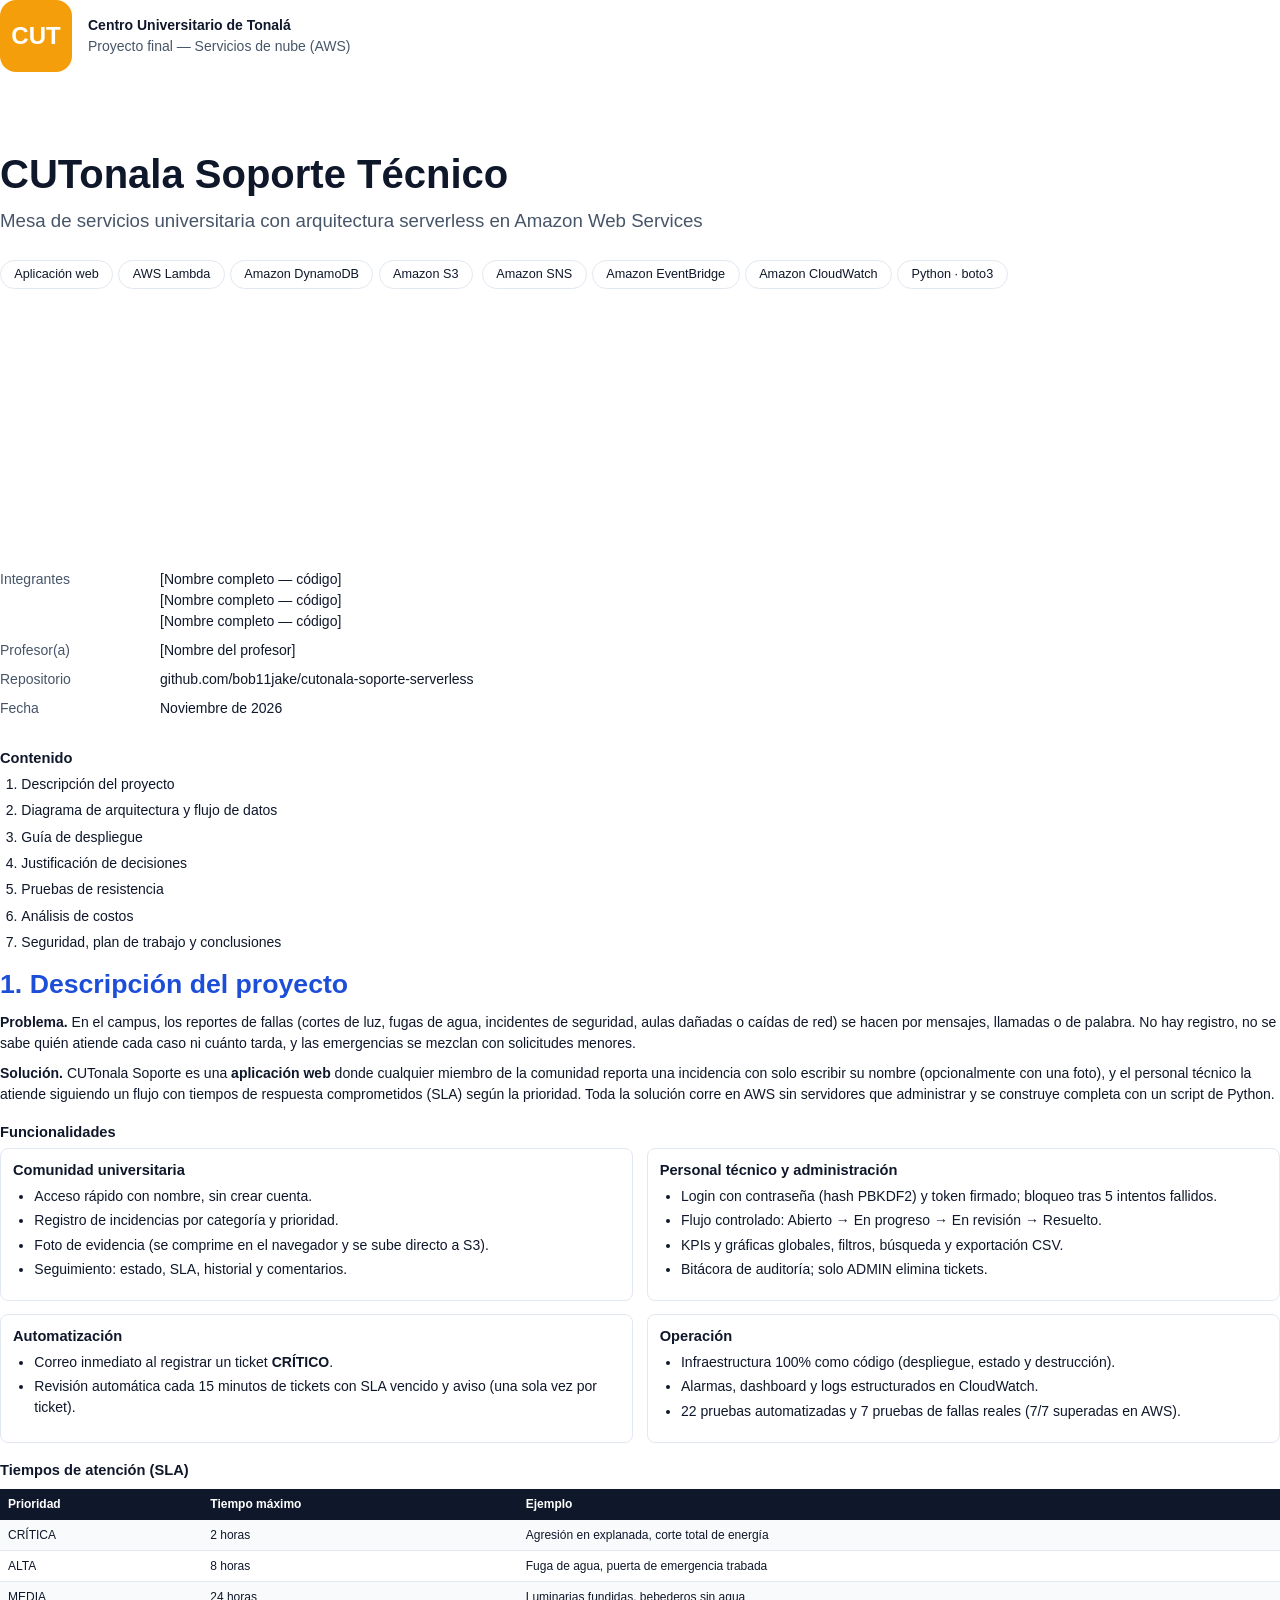
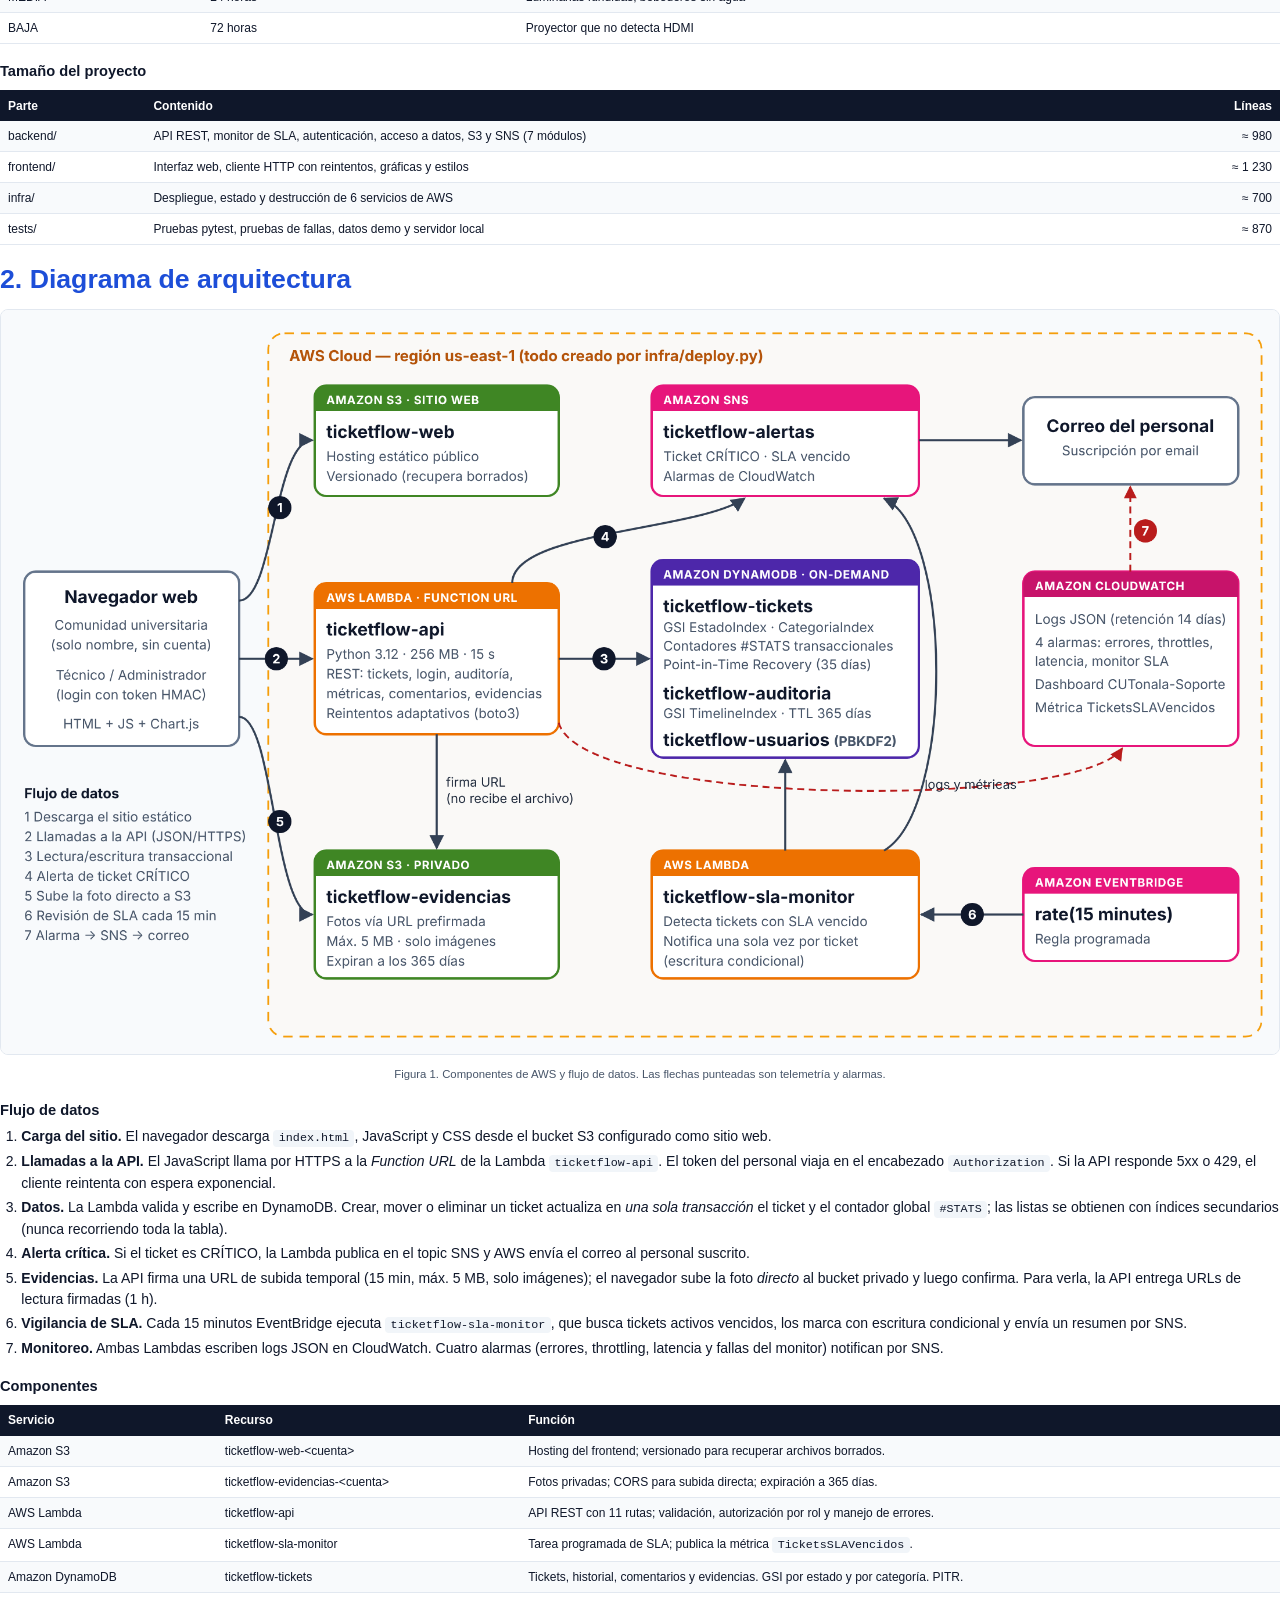
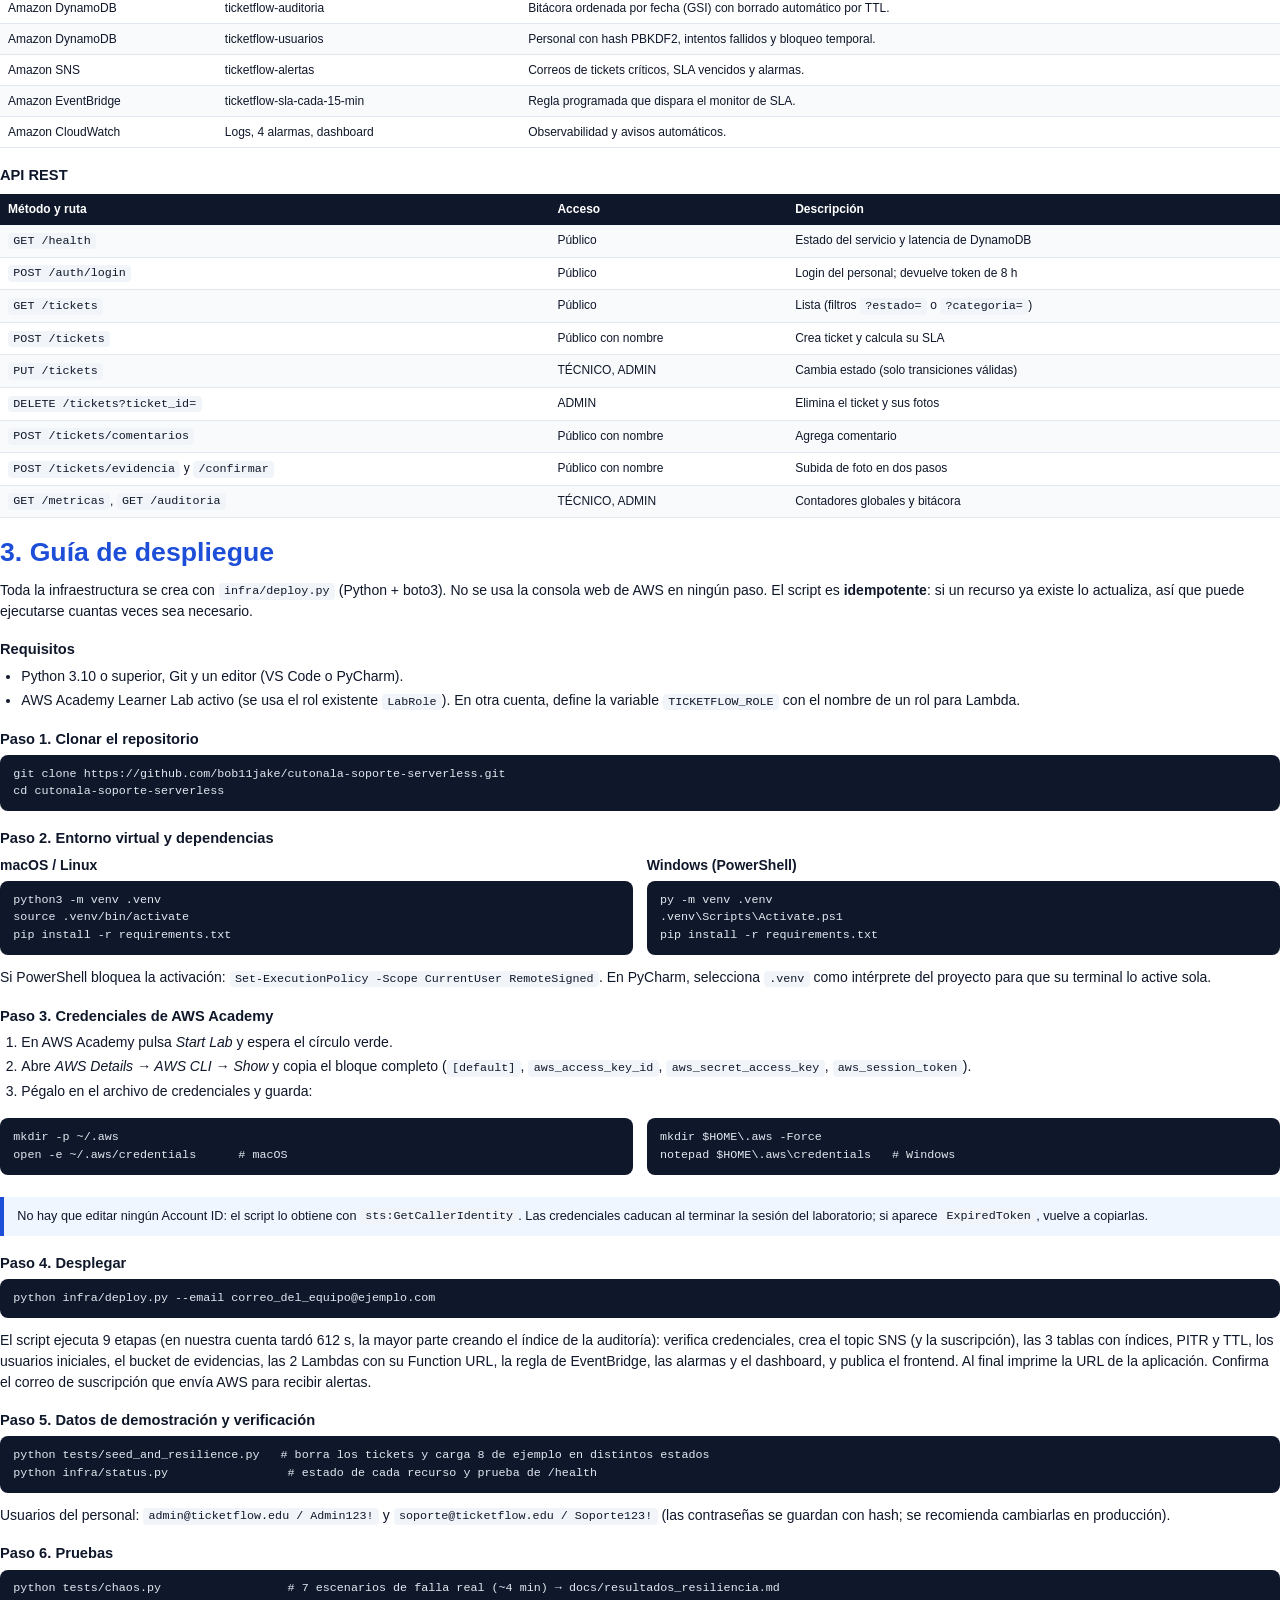
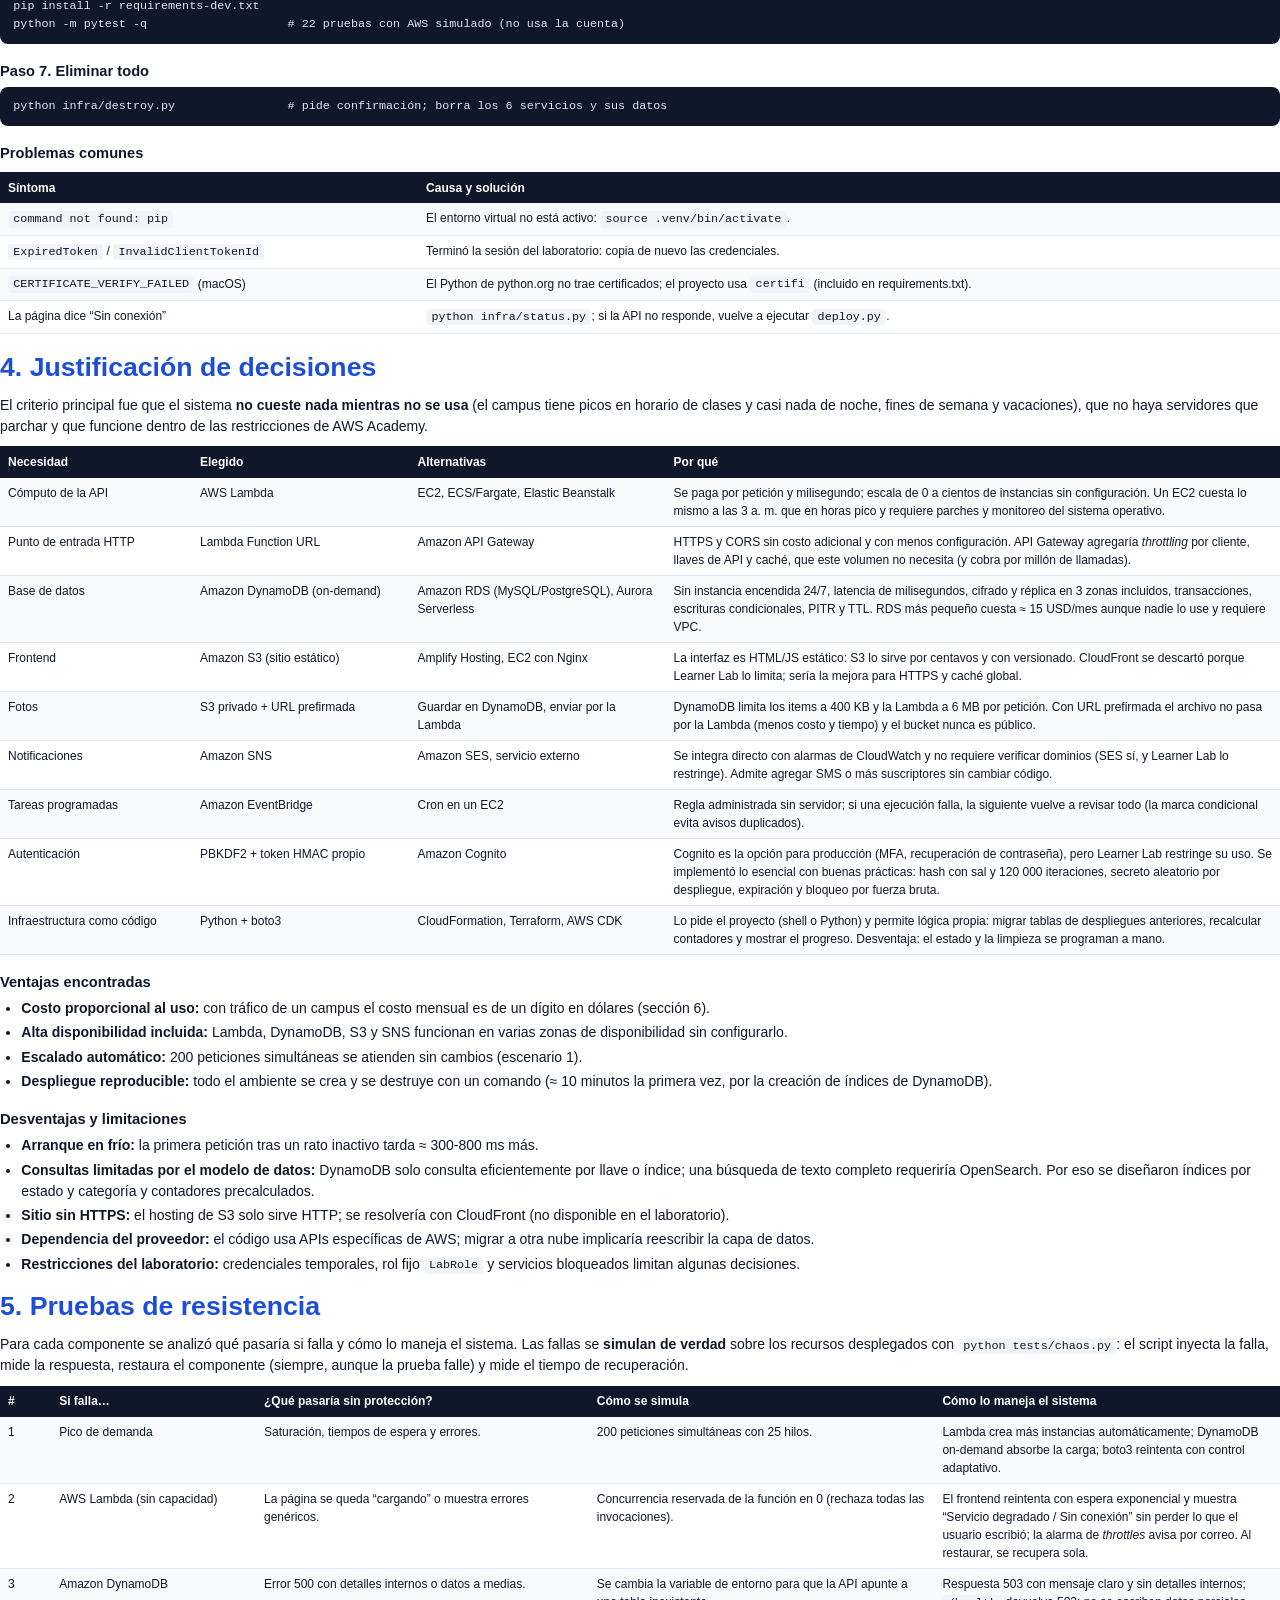
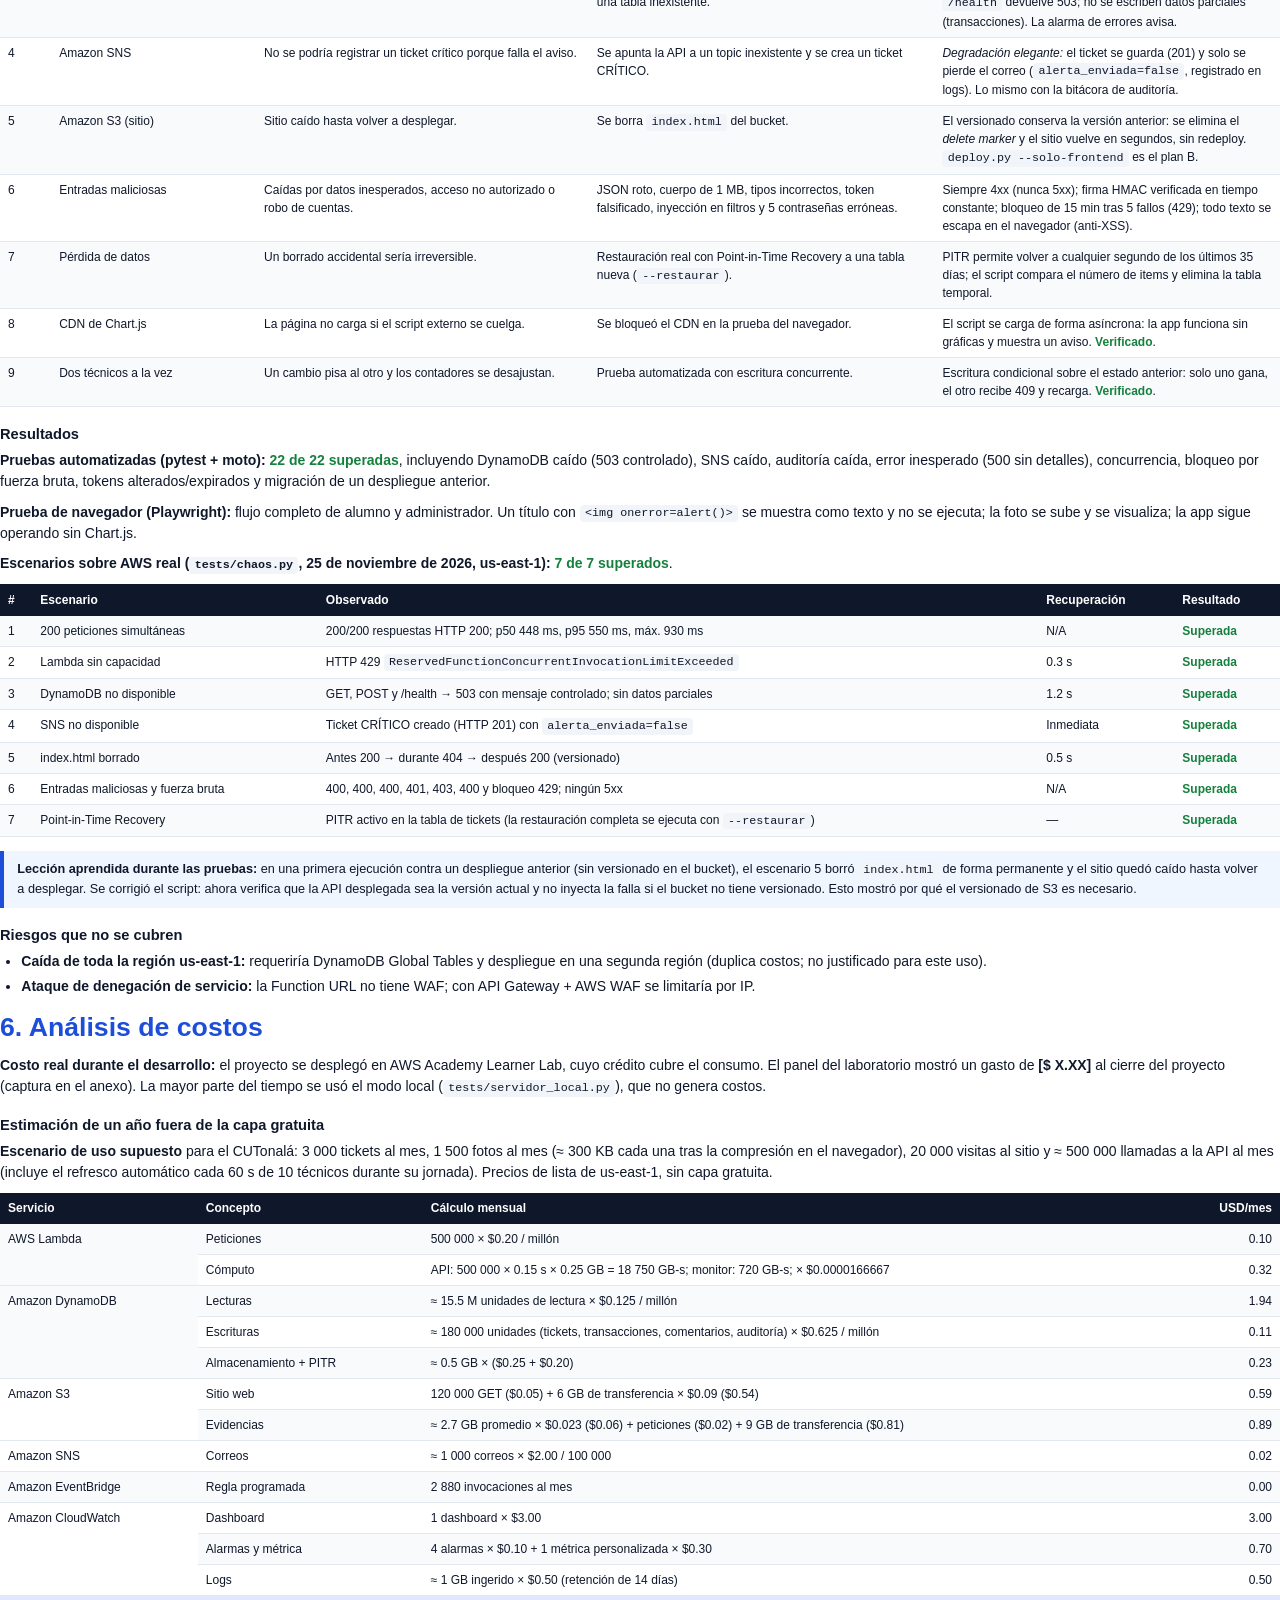
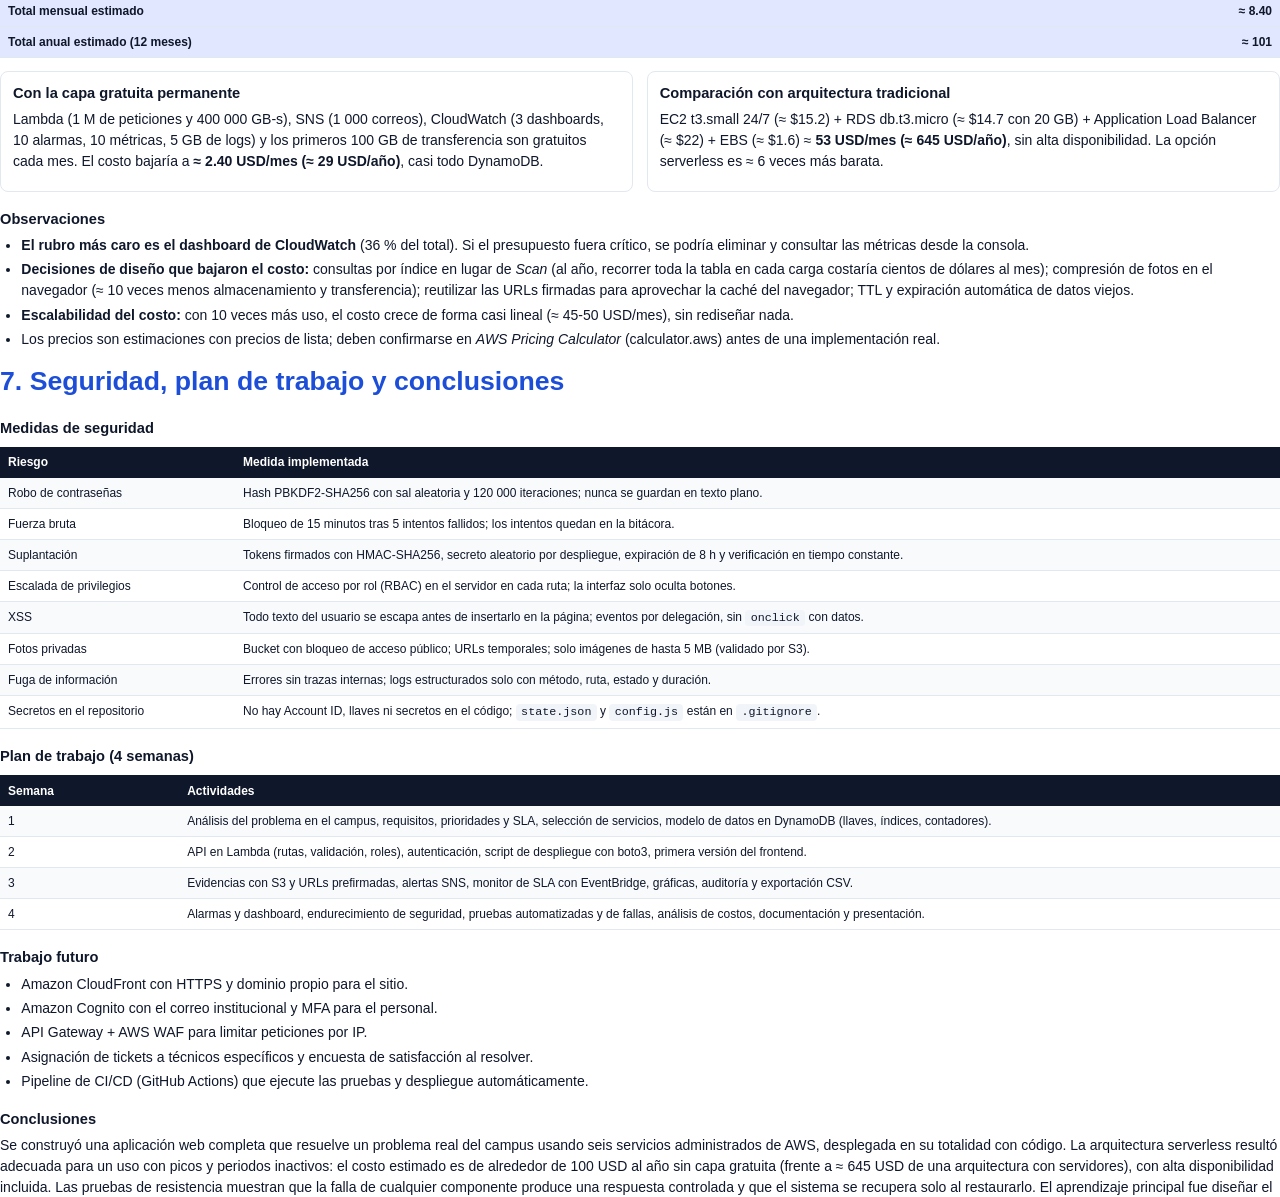
==== commit 5afde508: "Agregar resultados reales de las pruebas de resiliencia en AWS 7 de 7 escenarios superados; se actua" ====
--- a/docs/fuentes/documentacion.html
+++ b/docs/fuentes/documentacion.html
@@ -107,7 +107,7 @@
 <div class="tarjeta"><h3>Operación</h3><ul>
   <li>Infraestructura 100% como código (despliegue, estado y destrucción).</li>
   <li>Alarmas, dashboard y logs estructurados en CloudWatch.</li>
-  <li>22 pruebas automatizadas y 7 pruebas de fallas reales.</li>
+  <li>22 pruebas automatizadas y 7 pruebas de fallas reales (7/7 superadas en AWS).</li>
 </ul></div>
 </div>
 
@@ -223,7 +223,7 @@
 
 <h3>Paso 4. Desplegar</h3>
 <pre>python infra/deploy.py --email correo_del_equipo@ejemplo.com</pre>
-<p>El script ejecuta 9 etapas: verifica credenciales, crea el topic SNS (y la suscripción), las 3 tablas con índices, PITR y TTL, los usuarios iniciales, el bucket de evidencias, las 2 Lambdas con su Function URL, la regla de EventBridge, las alarmas y el dashboard, y publica el frontend. Al final imprime la URL de la aplicación. Confirma el correo de suscripción que envía AWS para recibir alertas.</p>
+<p>El script ejecuta 9 etapas (en nuestra cuenta tardó 612 s, la mayor parte creando el índice de la auditoría): verifica credenciales, crea el topic SNS (y la suscripción), las 3 tablas con índices, PITR y TTL, los usuarios iniciales, el bucket de evidencias, las 2 Lambdas con su Function URL, la regla de EventBridge, las alarmas y el dashboard, y publica el frontend. Al final imprime la URL de la aplicación. Confirma el correo de suscripción que envía AWS para recibir alertas.</p>
 
 <h3>Paso 5. Datos de demostración y verificación</h3>
 <pre>python tests/seed_and_resilience.py   # borra los tickets y carga 8 de ejemplo en distintos estados
@@ -271,7 +271,7 @@
   <li><strong>Costo proporcional al uso:</strong> con tráfico de un campus el costo mensual es de un dígito en dólares (sección 6).</li>
   <li><strong>Alta disponibilidad incluida:</strong> Lambda, DynamoDB, S3 y SNS funcionan en varias zonas de disponibilidad sin configurarlo.</li>
   <li><strong>Escalado automático:</strong> 200 peticiones simultáneas se atienden sin cambios (escenario 1).</li>
-  <li><strong>Despliegue reproducible:</strong> todo el ambiente se crea en ≈ 1-2 minutos y se destruye con un comando.</li>
+  <li><strong>Despliegue reproducible:</strong> todo el ambiente se crea y se destruye con un comando (≈ 10 minutos la primera vez, por la creación de índices de DynamoDB).</li>
 </ul>
 <h3>Desventajas y limitaciones</h3>
 <ul>
@@ -304,18 +304,18 @@
 <h3>Resultados</h3>
 <p><strong>Pruebas automatizadas (pytest + moto):</strong> <span class="ok">22 de 22 superadas</span>, incluyendo DynamoDB caído (503 controlado), SNS caído, auditoría caída, error inesperado (500 sin detalles), concurrencia, bloqueo por fuerza bruta, tokens alterados/expirados y migración de un despliegue anterior.</p>
 <p><strong>Prueba de navegador (Playwright):</strong> flujo completo de alumno y administrador. Un título con <code>&lt;img onerror=alert()&gt;</code> se muestra como texto y no se ejecuta; la foto se sube y se visualiza; la app sigue operando sin Chart.js.</p>
-<p><strong>Escenarios sobre AWS (<code>tests/chaos.py</code>):</strong></p>
+<p><strong>Escenarios sobre AWS real (<code>tests/chaos.py</code>, 25 de noviembre de 2026, us-east-1):</strong> <span class="ok">7 de 7 superados</span>.</p>
 <table>
   <tr><th>#</th><th>Escenario</th><th>Observado</th><th>Recuperación</th><th>Resultado</th></tr>
-  <tr><td>1</td><td>200 peticiones simultáneas</td><td>[pegar de resultados_resiliencia.md]</td><td>N/A</td><td class="pend">Pendiente</td></tr>
-  <tr><td>2</td><td>Lambda sin capacidad</td><td>[ ]</td><td>[ ] s</td><td class="pend">Pendiente</td></tr>
-  <tr><td>3</td><td>DynamoDB no disponible</td><td>[ ]</td><td>[ ] s</td><td class="pend">Pendiente</td></tr>
-  <tr><td>4</td><td>SNS no disponible</td><td>[ ]</td><td>Inmediata</td><td class="pend">Pendiente</td></tr>
-  <tr><td>5</td><td>index.html borrado</td><td>[ ]</td><td>[ ] s</td><td class="pend">Pendiente</td></tr>
-  <tr><td>6</td><td>Entradas maliciosas y fuerza bruta</td><td>[ ]</td><td>N/A</td><td class="pend">Pendiente</td></tr>
-  <tr><td>7</td><td>Point-in-Time Recovery</td><td>[ ]</td><td>[ ] min</td><td class="pend">Pendiente</td></tr>
-</table>
-<div class="aviso">Esta tabla se completa al ejecutar <code>python tests/chaos.py</code> en la cuenta del laboratorio; el script genera <code>docs/resultados_resiliencia.md</code> con los valores medidos. En modo local, los escenarios 1 y 6 ya resultaron superados (200/200 respuestas 200; todos los ataques respondieron 4xx y el bloqueo devolvió 429).</div>
+  <tr><td>1</td><td>200 peticiones simultáneas</td><td>200/200 respuestas HTTP 200; p50 448 ms, p95 550 ms, máx. 930 ms</td><td>N/A</td><td class="ok">Superada</td></tr>
+  <tr><td>2</td><td>Lambda sin capacidad</td><td>HTTP 429 <code>ReservedFunctionConcurrentInvocationLimitExceeded</code></td><td>0.3 s</td><td class="ok">Superada</td></tr>
+  <tr><td>3</td><td>DynamoDB no disponible</td><td>GET, POST y /health → 503 con mensaje controlado; sin datos parciales</td><td>1.2 s</td><td class="ok">Superada</td></tr>
+  <tr><td>4</td><td>SNS no disponible</td><td>Ticket CRÍTICO creado (HTTP 201) con <code>alerta_enviada=false</code></td><td>Inmediata</td><td class="ok">Superada</td></tr>
+  <tr><td>5</td><td>index.html borrado</td><td>Antes 200 → durante 404 → después 200 (versionado)</td><td>0.5 s</td><td class="ok">Superada</td></tr>
+  <tr><td>6</td><td>Entradas maliciosas y fuerza bruta</td><td>400, 400, 400, 401, 403, 400 y bloqueo 429; ningún 5xx</td><td>N/A</td><td class="ok">Superada</td></tr>
+  <tr><td>7</td><td>Point-in-Time Recovery</td><td>PITR activo en la tabla de tickets (la restauración completa se ejecuta con <code>--restaurar</code>)</td><td>—</td><td class="ok">Superada</td></tr>
+</table>
+<div class="nota"><strong>Lección aprendida durante las pruebas:</strong> en una primera ejecución contra un despliegue anterior (sin versionado en el bucket), el escenario 5 borró <code>index.html</code> de forma permanente y el sitio quedó caído hasta volver a desplegar. Se corrigió el script: ahora verifica que la API desplegada sea la versión actual y no inyecta la falla si el bucket no tiene versionado. Esto mostró por qué el versionado de S3 es necesario.</div>
 
 <h3>Riesgos que no se cubren</h3>
 <ul>
